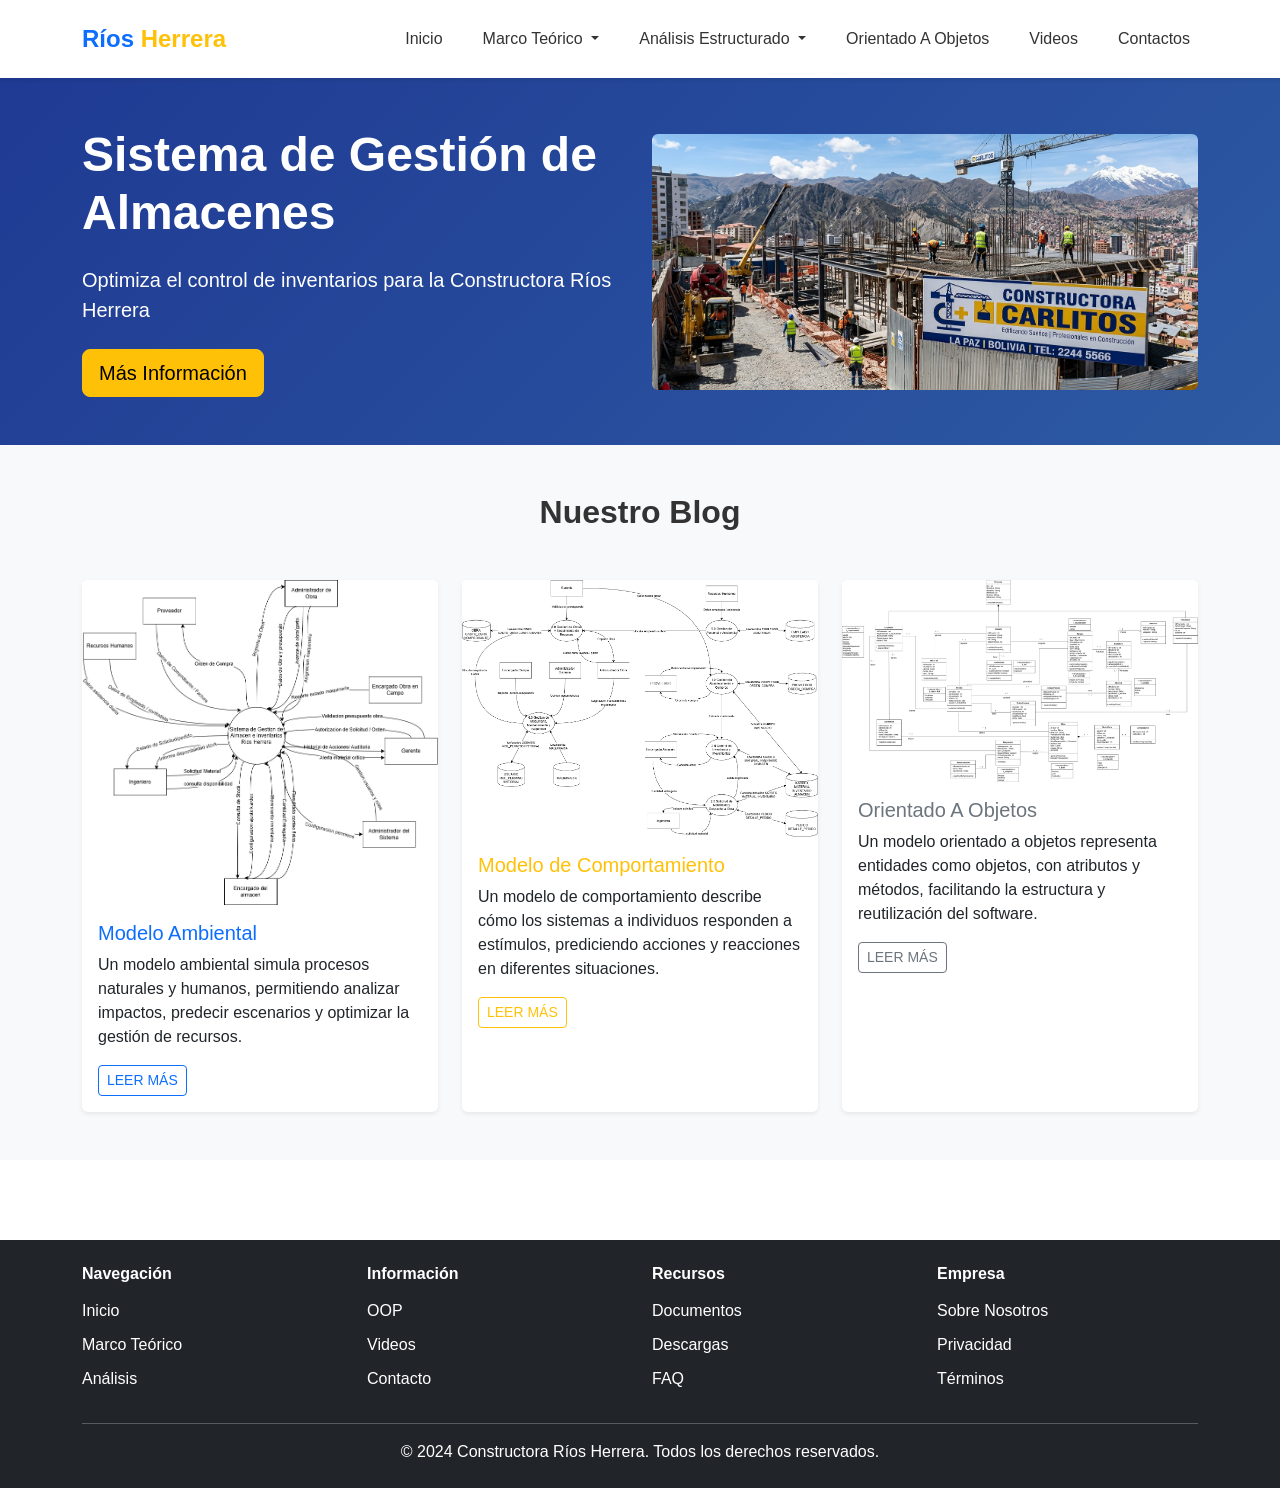
==== index.html @ 61563f40 "lvl" ====
<!DOCTYPE html>
<html lang="es">
<head>
    <meta charset="UTF-8">
    <meta name="viewport" content="width=device-width, initial-scale=1.0">
    <title>Sistema de Gestión de Almacenes - Constructora Ríos Herrera</title>
    <link href="https://cdn.jsdelivr.net/npm/bootstrap@5.3.0/dist/css/bootstrap.min.css" rel="stylesheet">
    <link rel="stylesheet" href="styles.css">
</head>
<body>
    <!-- NAVBAR -->
    <nav class="navbar navbar-expand-lg navbar-light bg-white shadow-sm sticky-top">
        <div class="container">
            <a class="navbar-brand fw-bold" href="index.html">
                <span class="text-primary">Ríos</span>
                <span class="text-warning">Herrera</span>
            </a>
            <button class="navbar-toggler" type="button" data-bs-toggle="collapse" data-bs-target="#navbarNav">
                <span class="navbar-toggler-icon"></span>
            </button>
            <div class="collapse navbar-collapse" id="navbarNav">
                <ul class="navbar-nav ms-auto">
                    <li class="nav-item">
                        <a class="nav-link" href="index.html">Inicio</a>
                    </li>
                    <li class="nav-item dropdown">
                        <a class="nav-link dropdown-toggle" href="#" id="marcoDropdown" role="button" data-bs-toggle="dropdown">
                            Marco Teórico
                        </a>
                        <ul class="dropdown-menu" aria-labelledby="marcoDropdown">
                            <li><a class="dropdown-item" href="marco-teorico.html#introduccion">Introducción</a></li>
                            <li><a class="dropdown-item" href="marco-teorico.html#antecedentes">Antecedentes</a></li>
                            <li><a class="dropdown-item" href="marco-teorico.html#planteamiento">Planteamiento del Problema</a></li>
                        </ul>
                    </li>
                    <li class="nav-item dropdown">
                        <a class="nav-link dropdown-toggle" href="#" id="analisisDropdown" role="button" data-bs-toggle="dropdown">
                            Análisis Estructurado
                        </a>
                        <ul class="dropdown-menu" aria-labelledby="analisisDropdown">
                            <li><a class="dropdown-item" href="analisis-estructurado.html#declaracion">Declaración de Propósitos</a></li>
                            <li><a class="dropdown-item" href="analisis-estructurado.html#diagrama">Diagrama de Contexto</a></li>
                            <li><a class="dropdown-item" href="analisis-estructurado.html#eventos">Lista de Eventos</a></li>
                            <li><hr class="dropdown-divider"></li>
                            <li><a class="dropdown-item" href="modelo-er.html">Modelo ER</a></li>
                            <li><a class="dropdown-item" href="diagrama-procesos.html">Diagrama de Procesos</a></li>
                            <li class="dropdown-submenu">
                                <a class="dropdown-item dropdown-toggle" href="#" id="casosUsoDropdown" role="button" data-bs-toggle="dropdown">
                                    Casos de Uso
                                </a>
                                <ul class="dropdown-menu" aria-labelledby="casosUsoDropdown">
                                    <li><a class="dropdown-item" href="casos-uso.html#caso-uso">Caso de Uso</a></li>
                                    <li><a class="dropdown-item" href="casos-uso.html#caso-negocio">Caso de Uso de Negocio (CUN)</a></li>
                                    <li><a class="dropdown-item" href="casos-uso.html#caso-expandido">Caso de Uso Expandido</a></li>
                                </ul>
                            </li>
                        </ul>
                    </li>
                    <li class="nav-item">
                        <a class="nav-link" href="orientado-objetos.html">Orientado A Objetos</a>
                    </li>
                    <li class="nav-item">
                        <a class="nav-link" href="videos.html">Videos</a>
                    </li>
                    <li class="nav-item">
                        <a class="nav-link" href="contactos.html">Contactos</a>
                    </li>
                </ul>
            </div>
        </div>
    </nav>

    <!-- HERO -->
    <section class="hero" style="background: linear-gradient(135deg, #1f3a93 0%, #2d5aa3 100%);">
        <div class="container text-white py-5">
            <div class="row align-items-center">
                <div class="col-lg-6">
                    <h1 class="display-5 fw-bold mb-4">Sistema de Gestión de Almacenes</h1>
                    <p class="lead mb-4">Optimiza el control de inventarios para la Constructora Ríos Herrera</p>
                    <a href="#blog" class="btn btn-warning btn-lg">Más Información</a>
                </div>
                <div class="col-lg-6">
                    <img src="public/img/modeloAmbiental/Constructora Carlitos.png" alt="Sistema" class="img-fluid rounded">
                </div>
            </div>
        </div>
    </section>

    <!-- BLOG SECTION -->
    <section id="blog" class="py-5 bg-light">
        <div class="container">
            <h2 class="text-center mb-5 fw-bold">Nuestro Blog</h2>
            
            <div class="row g-4">
                <!-- Artículo 1 -->
                <div class="col-md-4">
                    <div class="card h-100 shadow-sm border-0">
                        <img src="public/img/modeloAmbiental/Modelo Ambiental.drawio.png" class="card-img-top" alt="Modelo Ambiental">
                        <div class="card-body">
                            <h5 class="card-title text-primary">Modelo Ambiental</h5>
                            <p class="card-text">Un modelo ambiental simula procesos naturales y humanos, permitiendo analizar impactos, predecir escenarios y optimizar la gestión de recursos.</p>
                            <a href="analisis-estructurado.html#modelo-ambiental" class="btn btn-sm btn-outline-primary">LEER MÁS</a>
                        </div>
                    </div>
                </div>

                <!-- Artículo 2 -->
                <div class="col-md-4">
                    <div class="card h-100 shadow-sm border-0">
                        <img src="public/img/modeloAmbiental/MA Nivel 1.drawio.png" class="card-img-top" alt="Modelo Comportamiento">
                        <div class="card-body">
                            <h5 class="card-title text-warning">Modelo de Comportamiento</h5>
                            <p class="card-text">Un modelo de comportamiento describe cómo los sistemas a individuos responden a estímulos, prediciendo acciones y reacciones en diferentes situaciones.</p>
                            <a href="analisis-estructurado.html#nivel1" class="btn btn-sm btn-outline-warning">LEER MÁS</a>
                        </div>
                    </div>
                </div>

                <!-- Artículo 3 -->
                <div class="col-md-4">
                    <div class="card h-100 shadow-sm border-0">
                        <img src="public/img/UML.png" class="card-img-top" alt="Orientado Objetos">
                        <div class="card-body">
                            <h5 class="card-title text-secondary">Orientado A Objetos</h5>
                            <p class="card-text">Un modelo orientado a objetos representa entidades como objetos, con atributos y métodos, facilitando la estructura y reutilización del software.</p>
                            <a href="orientado-objetos.html#definicion" class="btn btn-sm btn-outline-secondary">LEER MÁS</a>
                        </div>
                    </div>
                </div>
            </div>
        </div>
    </section>

    <!-- FOOTER -->
    <footer class="bg-dark text-white py-4">
        <div class="container">
            <div class="row">
                <div class="col-md-3">
                    <h6 class="fw-bold mb-3">Navegación</h6>
                    <ul class="list-unstyled">
                        <li><a href="index.html" class="text-white text-decoration-none">Inicio</a></li>
                        <li><a href="marco-teorico.html" class="text-white text-decoration-none">Marco Teórico</a></li>
                        <li><a href="analisis-estructurado.html" class="text-white text-decoration-none">Análisis</a></li>
                    </ul>
                </div>
                <div class="col-md-3">
                    <h6 class="fw-bold mb-3">Información</h6>
                    <ul class="list-unstyled">
                        <li><a href="orientado-objetos.html" class="text-white text-decoration-none">OOP</a></li>
                        <li><a href="videos.html" class="text-white text-decoration-none">Videos</a></li>
                        <li><a href="contactos.html" class="text-white text-decoration-none">Contacto</a></li>
                    </ul>
                </div>
                <div class="col-md-3">
                    <h6 class="fw-bold mb-3">Recursos</h6>
                    <ul class="list-unstyled">
                        <li><a href="#" class="text-white text-decoration-none">Documentos</a></li>
                        <li><a href="#" class="text-white text-decoration-none">Descargas</a></li>
                        <li><a href="#" class="text-white text-decoration-none">FAQ</a></li>
                    </ul>
                </div>
                <div class="col-md-3">
                    <h6 class="fw-bold mb-3">Empresa</h6>
                    <ul class="list-unstyled">
                        <li><a href="#" class="text-white text-decoration-none">Sobre Nosotros</a></li>
                        <li><a href="#" class="text-white text-decoration-none">Privacidad</a></li>
                        <li><a href="#" class="text-white text-decoration-none">Términos</a></li>
                    </ul>
                </div>
            </div>
            <hr class="bg-secondary">
            <div class="text-center">
                <p class="mb-0">&copy; 2024 Constructora Ríos Herrera. Todos los derechos reservados.</p>
            </div>
        </div>
    </footer>

    <script src="https://cdn.jsdelivr.net/npm/bootstrap@5.3.0/dist/js/bootstrap.bundle.min.js"></script>
</body>
</html>
---- styles.css ----
/* Variables de Color */
:root {
    --primary-blue: #1f3a93;
    --primary-orange: #ff8c00;
    --dark-gray: #333;
    --light-gray: #f5f5f5;
    --white: #ffffff;
}

* {
    margin: 0;
    padding: 0;
    box-sizing: border-box;
}

body {
    font-family: 'Segoe UI', Tahoma, Geneva, Verdana, sans-serif;
    color: var(--dark-gray);
    background-color: var(--white);
}

/* Navbar */
.navbar {
    background-color: var(--white);
    box-shadow: 0 2px 4px rgba(0,0,0,0.1);
    padding: 1rem 0;
}

.navbar-brand {
    font-weight: bold;
    color: var(--primary-blue) !important;
    font-size: 1.5rem;
}

.navbar-nav .nav-link {
    color: var(--dark-gray) !important;
    margin-left: 1.5rem;
    font-weight: 500;
    transition: color 0.3s ease;
}

.navbar-nav .nav-link:hover {
    color: var(--primary-orange) !important;
}

.navbar-nav .dropdown-menu {
    background-color: var(--light-gray);
    border: 1px solid #ddd;
}

.navbar-nav .dropdown-menu .dropdown-item {
    color: var(--dark-gray);
}

.navbar-nav .dropdown-menu .dropdown-item:hover {
    background-color: var(--primary-orange);
    color: var(--white);
}

/* Hero Section */
.hero-section {
    background: linear-gradient(135deg, var(--primary-blue) 0%, #2d5aa6 100%);
    color: var(--white);
    padding: 80px 0;
    text-align: center;
    position: relative;
    overflow: hidden;
}

.hero-section h1 {
    font-size: 3.5rem;
    font-weight: bold;
    text-transform: uppercase;
    margin-bottom: 1rem;
    text-shadow: 2px 2px 4px rgba(0,0,0,0.3);
}

.hero-section .hero-subtitle {
    font-size: 1.5rem;
    margin-bottom: 2rem;
    font-weight: 300;
}

.hero-content {
    display: flex;
    align-items: center;
    justify-content: space-between;
}

.hero-text {
    text-align: left;
    flex: 1;
}

.hero-image {
    flex: 1;
    text-align: right;
}

.hero-image img {
    max-width: 100%;
    height: auto;
    max-height: 400px;
}

/* Logo */
.logo-header {
    font-size: 2.5rem;
    color: var(--primary-orange);
    font-weight: bold;
    text-shadow: 1px 1px 2px rgba(0,0,0,0.1);
}

/* Sección de descripción */
.description-section {
    background-color: var(--white);
    padding: 60px 0;
    text-align: center;
}

.description-section h2 {
    font-size: 2rem;
    margin-bottom: 2rem;
    color: var(--primary-blue);
}

.description-section p {
    font-size: 1.1rem;
    color: #666;
    max-width: 800px;
    margin: 0 auto;
    line-height: 1.8;
}

/* Blog Section */
.blog-section {
    background-color: var(--light-gray);
    padding: 80px 0;
}

.blog-section h2 {
    text-align: center;
    font-size: 2.5rem;
    margin-bottom: 60px;
    color: var(--dark-gray);
    font-weight: bold;
}

.blog-cards {
    display: grid;
    grid-template-columns: repeat(auto-fit, minmax(320px, 1fr));
    gap: 30px;
    margin-bottom: 40px;
}

.blog-card {
    background-color: var(--white);
    border-radius: 8px;
    overflow: hidden;
    box-shadow: 0 4px 6px rgba(0,0,0,0.1);
    transition: transform 0.3s ease, box-shadow 0.3s ease;
}

.blog-card:hover {
    transform: translateY(-5px);
    box-shadow: 0 8px 12px rgba(0,0,0,0.15);
}

.blog-card-image {
    width: 100%;
    height: 250px;
    background-color: #e0e0e0;
    display: flex;
    align-items: center;
    justify-content: center;
    overflow: hidden;
}

.blog-card-image img {
    width: 100%;
    height: 100%;
    object-fit: cover;
}

.blog-card-body {
    padding: 25px;
}

.blog-card-title {
    font-size: 1.5rem;
    font-weight: bold;
    color: var(--dark-gray);
    margin-bottom: 15px;
}

.blog-card-text {
    color: #666;
    line-height: 1.6;
    font-size: 0.95rem;
    margin-bottom: 20px;
}

.leer-mas {
    color: var(--primary-blue);
    text-decoration: underline;
    font-weight: 600;
    cursor: pointer;
    transition: color 0.3s ease;
}

.leer-mas:hover {
    color: var(--primary-orange);
}

/* Content Section */
.content-section {
    padding: 60px 0;
    background-color: var(--white);
}

.content-section h1 {
    color: var(--primary-blue);
    margin-bottom: 30px;
    font-size: 2.5rem;
}

.content-section h2 {
    color: var(--primary-blue);
    margin: 30px 0 20px 0;
    font-size: 1.8rem;
}

.content-section p {
    color: #666;
    line-height: 1.8;
    font-size: 1.1rem;
    margin-bottom: 20px;
}

/* Footer */
footer {
    background-color: var(--dark-gray);
    color: var(--white);
    padding: 40px 0;
    margin-top: 80px;
}

footer h5 {
    color: var(--primary-orange);
    font-weight: bold;
    margin-bottom: 20px;
}

footer ul {
    list-style: none;
}

footer ul li {
    margin-bottom: 10px;
}

footer ul li a {
    color: #bbb;
    text-decoration: none;
    transition: color 0.3s ease;
}

footer ul li a:hover {
    color: var(--primary-orange);
}

.footer-bottom {
    border-top: 1px solid #555;
    padding-top: 20px;
    margin-top: 40px;
    text-align: center;
}

/* Breadcrumb */
.breadcrumb-section {
    background-color: var(--light-gray);
    padding: 20px 0;
    margin-bottom: 40px;
}

.breadcrumb {
    background-color: transparent;
    padding: 0;
    margin: 0;
}

.breadcrumb-item.active {
    color: var(--primary-blue);
    font-weight: 600;
}

/* Responsive */
@media (max-width: 768px) {
    .hero-section h1 {
        font-size: 2rem;
    }

    .hero-content {
        flex-direction: column;
        text-align: center;
    }

    .hero-image {
        text-align: center;
        margin-top: 30px;
    }

    .blog-cards {
        grid-template-columns: 1fr;
    }

    .navbar-nav .nav-link {
        margin-left: 0;
        padding: 0.5rem 0;
    }
}

/* Formulario de Contacto */
.contact-form {
    max-width: 600px;
    margin: 40px auto;
    background-color: var(--light-gray);
    padding: 30px;
    border-radius: 8px;
}

.form-control {
    border: 1px solid #ddd;
    border-radius: 4px;
    padding: 12px;
    margin-bottom: 15px;
    font-size: 1rem;
}

.form-control:focus {
    border-color: var(--primary-orange);
    box-shadow: 0 0 5px rgba(255, 140, 0, 0.3);
}

.btn-submit {
    background-color: var(--primary-orange);
    color: var(--white);
    padding: 12px 30px;
    border: none;
    border-radius: 4px;
    font-size: 1rem;
    font-weight: bold;
    cursor: pointer;
    transition: background-color 0.3s ease;
    width: 100%;
}

.btn-submit:hover {
    background-color: #e07b00;
}

/* Scroll Margin para Anclas */
.scroll-margin {
    scroll-margin-top: 100px;
}

/* Estilos para Índice Lateral */
.card.sticky-top {
    position: sticky;
    top: 80px;
    z-index: 100;
}

.card-body a:hover {
    color: var(--primary-orange) !important;
    font-weight: 600;
}

/* Dropdown Submenu Styles */
.dropdown-submenu {
    position: relative;
}

.dropdown-submenu > .dropdown-menu {
    top: 0;
    left: 100%;
    margin-top: -1px;
}

.dropdown-submenu > a::after {
    content: '';
    border-right: 0;
    border-bottom: 0.3em solid currentColor;
    border-left: 0.3em solid transparent;
    transform: rotate(-90deg);
}

.dropdown-submenu:hover > .dropdown-menu {
    display: block;
}

.dropdown-item {
    position: relative;
}

.dropdown-item:hover {
    background-color: #f1f1f1;
}
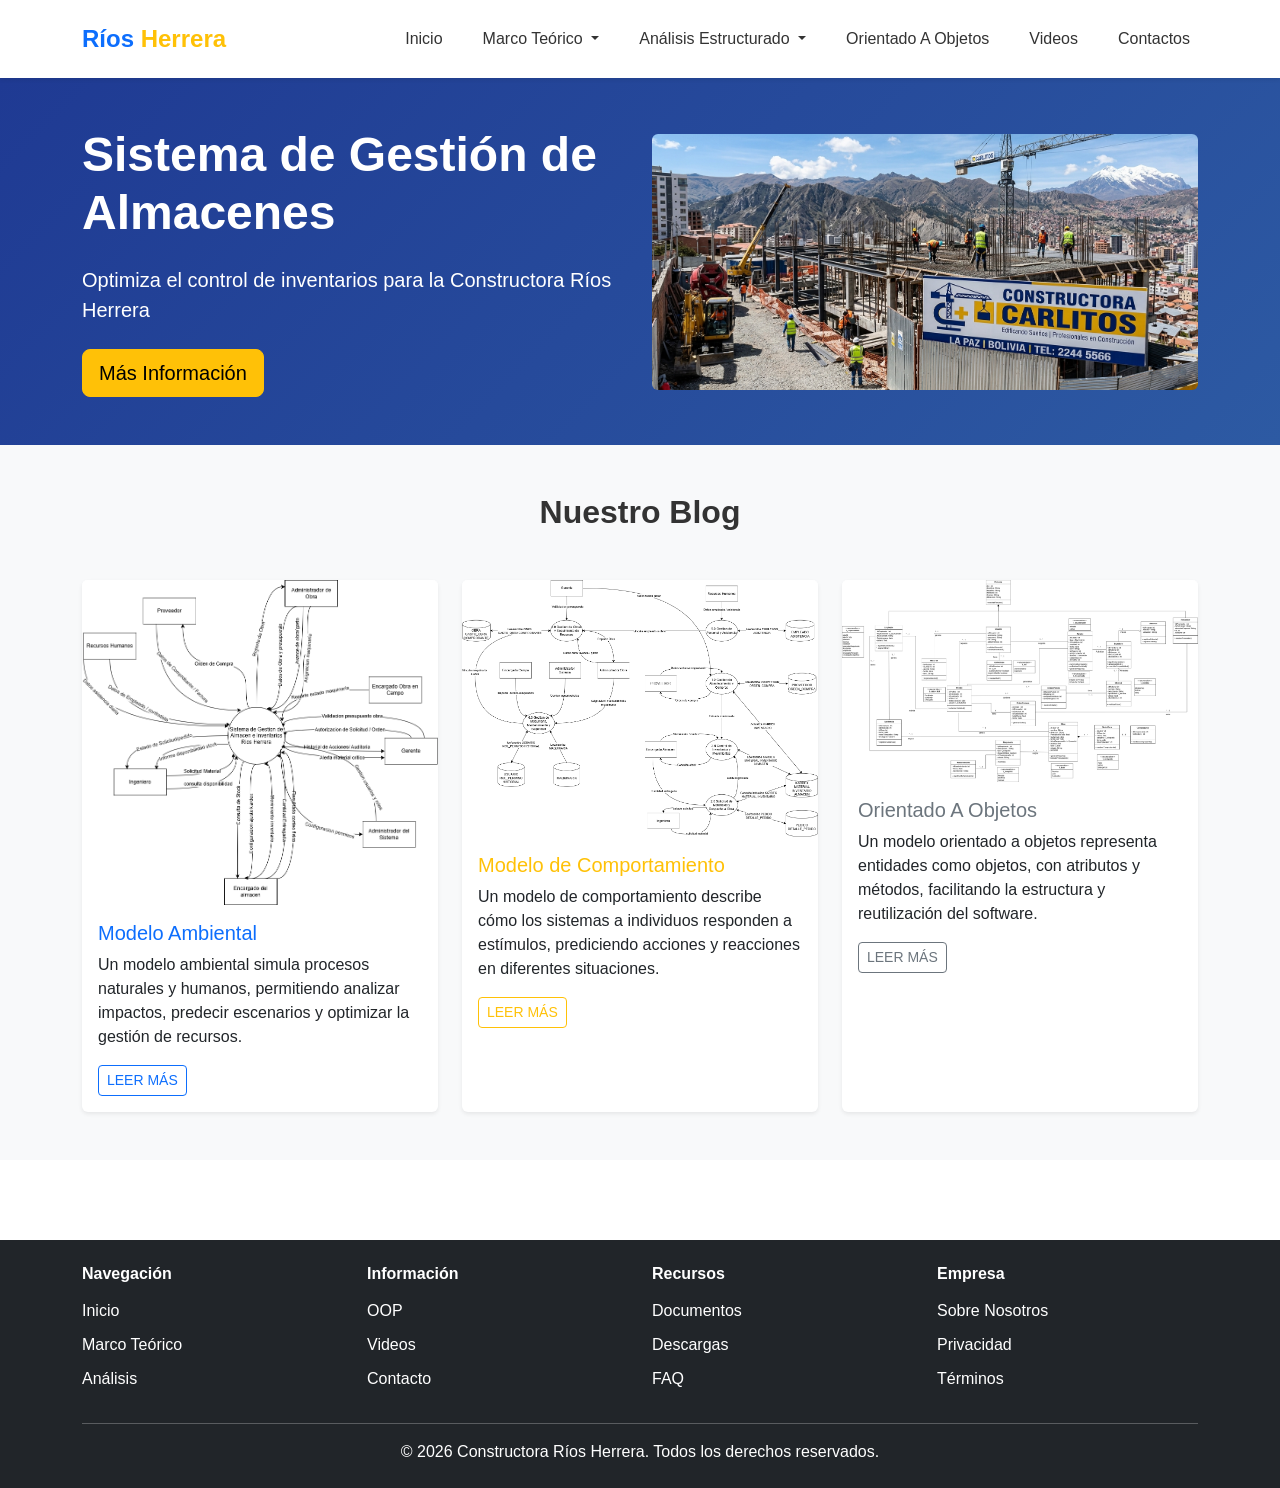
==== commit 2b89e32b: "Edicion contactos" ====
--- a/index.html
+++ b/index.html
@@ -170,11 +170,33 @@
             </div>
             <hr class="bg-secondary">
             <div class="text-center">
-                <p class="mb-0">&copy; 2024 Constructora Ríos Herrera. Todos los derechos reservados.</p>
+                <p class="mb-0">&copy; 2026 Constructora Ríos Herrera. Todos los derechos reservados.</p>
             </div>
         </div>
     </footer>
 
     <script src="https://cdn.jsdelivr.net/npm/bootstrap@5.3.0/dist/js/bootstrap.bundle.min.js"></script>
+    <script>
+        // Fix para submenús anidados en Bootstrap
+        document.querySelectorAll('.dropdown-submenu > a').forEach(function(element) {
+            element.addEventListener('click', function(e) {
+                e.preventDefault();
+                let menu = this.nextElementSibling;
+                if (menu) {
+                    menu.classList.toggle('show');
+                }
+            });
+        });
+
+        // Cerrar submenús cuando se abre otro
+        document.querySelectorAll('.dropdown-submenu').forEach(function(item) {
+            item.addEventListener('shown.bs.dropdown', function() {
+                let submenu = this.querySelector('.dropdown-menu');
+                if (submenu) {
+                    submenu.classList.add('show');
+                }
+            });
+        });
+    </script>
 </body>
 </html>
--- a/styles.css
+++ b/styles.css
@@ -406,3 +406,44 @@
 .dropdown-item:hover {
     background-color: #f1f1f1;
 }
+
+/* Sección de Autores */
+.authors-section {
+    background-color: var(--light-gray);
+    padding: 60px 0;
+}
+
+.author-card {
+    transition: all 0.3s ease;
+    border-radius: 12px;
+    overflow: hidden;
+}
+
+.author-card:hover {
+    transform: translateY(-8px);
+    box-shadow: 0 12px 24px rgba(0,0,0,0.15) !important;
+}
+
+.author-avatar {
+    width: 80px;
+    height: 80px;
+    border-radius: 50%;
+    display: flex;
+    align-items: center;
+    justify-content: center;
+    margin: 0 auto 15px;
+    font-size: 2rem;
+    font-weight: bold;
+    color: white;
+}
+
+.author-card h5 {
+    color: var(--primary-blue);
+    font-size: 1.1rem;
+    margin-bottom: 5px;
+}
+
+.author-card .text-muted {
+    color: #888 !important;
+    font-weight: 500;
+}
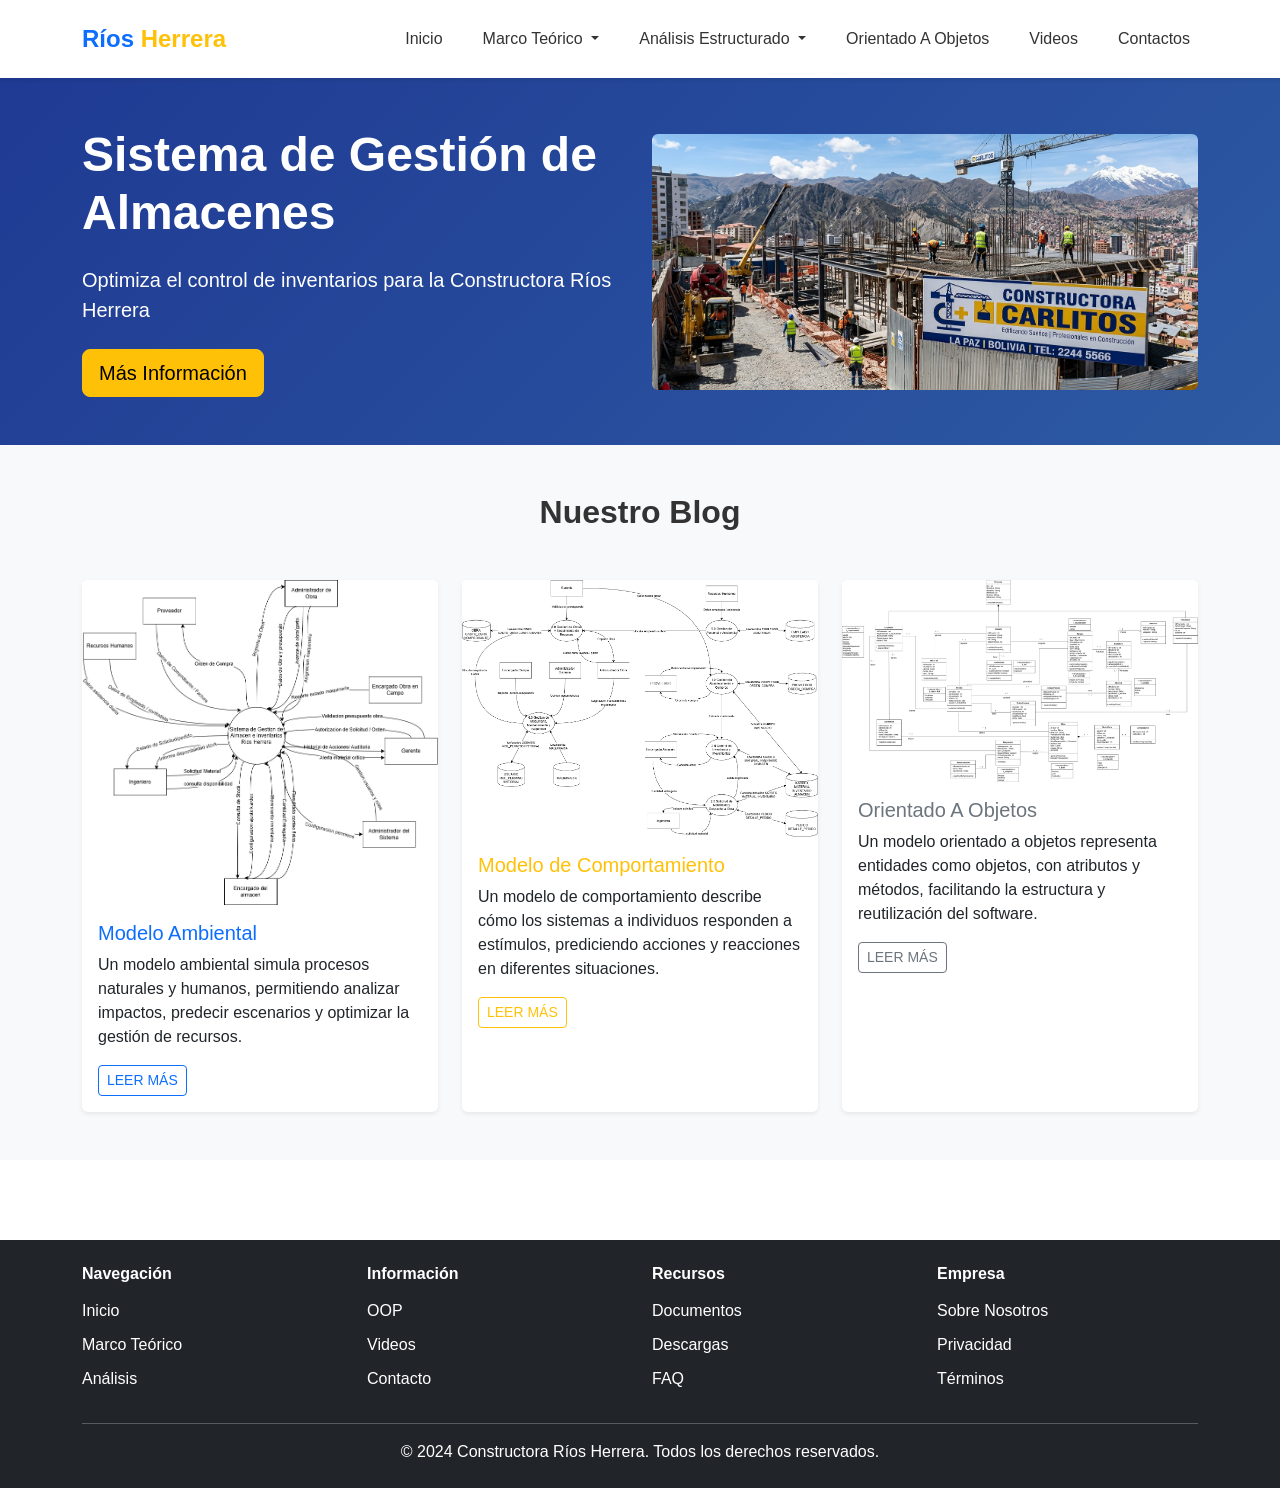
==== commit 1e4b195e: "arreglo del menú" ====
--- a/index.html
+++ b/index.html
@@ -1,202 +1,209 @@
-<!DOCTYPE html>
-<html lang="es">
-<head>
-    <meta charset="UTF-8">
-    <meta name="viewport" content="width=device-width, initial-scale=1.0">
-    <title>Sistema de Gestión de Almacenes - Constructora Ríos Herrera</title>
-    <link href="https://cdn.jsdelivr.net/npm/bootstrap@5.3.0/dist/css/bootstrap.min.css" rel="stylesheet">
-    <link rel="stylesheet" href="styles.css">
-</head>
-<body>
-    <!-- NAVBAR -->
-    <nav class="navbar navbar-expand-lg navbar-light bg-white shadow-sm sticky-top">
-        <div class="container">
-            <a class="navbar-brand fw-bold" href="index.html">
-                <span class="text-primary">Ríos</span>
-                <span class="text-warning">Herrera</span>
-            </a>
-            <button class="navbar-toggler" type="button" data-bs-toggle="collapse" data-bs-target="#navbarNav">
-                <span class="navbar-toggler-icon"></span>
-            </button>
-            <div class="collapse navbar-collapse" id="navbarNav">
-                <ul class="navbar-nav ms-auto">
-                    <li class="nav-item">
-                        <a class="nav-link" href="index.html">Inicio</a>
-                    </li>
-                    <li class="nav-item dropdown">
-                        <a class="nav-link dropdown-toggle" href="#" id="marcoDropdown" role="button" data-bs-toggle="dropdown">
-                            Marco Teórico
-                        </a>
-                        <ul class="dropdown-menu" aria-labelledby="marcoDropdown">
-                            <li><a class="dropdown-item" href="marco-teorico.html#introduccion">Introducción</a></li>
-                            <li><a class="dropdown-item" href="marco-teorico.html#antecedentes">Antecedentes</a></li>
-                            <li><a class="dropdown-item" href="marco-teorico.html#planteamiento">Planteamiento del Problema</a></li>
-                        </ul>
-                    </li>
-                    <li class="nav-item dropdown">
-                        <a class="nav-link dropdown-toggle" href="#" id="analisisDropdown" role="button" data-bs-toggle="dropdown">
-                            Análisis Estructurado
-                        </a>
-                        <ul class="dropdown-menu" aria-labelledby="analisisDropdown">
-                            <li><a class="dropdown-item" href="analisis-estructurado.html#declaracion">Declaración de Propósitos</a></li>
-                            <li><a class="dropdown-item" href="analisis-estructurado.html#diagrama">Diagrama de Contexto</a></li>
-                            <li><a class="dropdown-item" href="analisis-estructurado.html#eventos">Lista de Eventos</a></li>
-                            <li><hr class="dropdown-divider"></li>
-                            <li><a class="dropdown-item" href="modelo-er.html">Modelo ER</a></li>
-                            <li><a class="dropdown-item" href="diagrama-procesos.html">Diagrama de Procesos</a></li>
-                            <li class="dropdown-submenu">
-                                <a class="dropdown-item dropdown-toggle" href="#" id="casosUsoDropdown" role="button" data-bs-toggle="dropdown">
-                                    Casos de Uso
-                                </a>
-                                <ul class="dropdown-menu" aria-labelledby="casosUsoDropdown">
-                                    <li><a class="dropdown-item" href="casos-uso.html#caso-uso">Caso de Uso</a></li>
-                                    <li><a class="dropdown-item" href="casos-uso.html#caso-negocio">Caso de Uso de Negocio (CUN)</a></li>
-                                    <li><a class="dropdown-item" href="casos-uso.html#caso-expandido">Caso de Uso Expandido</a></li>
-                                </ul>
-                            </li>
-                        </ul>
-                    </li>
-                    <li class="nav-item">
-                        <a class="nav-link" href="orientado-objetos.html">Orientado A Objetos</a>
-                    </li>
-                    <li class="nav-item">
-                        <a class="nav-link" href="videos.html">Videos</a>
-                    </li>
-                    <li class="nav-item">
-                        <a class="nav-link" href="contactos.html">Contactos</a>
-                    </li>
-                </ul>
-            </div>
-        </div>
-    </nav>
-
-    <!-- HERO -->
-    <section class="hero" style="background: linear-gradient(135deg, #1f3a93 0%, #2d5aa3 100%);">
-        <div class="container text-white py-5">
-            <div class="row align-items-center">
-                <div class="col-lg-6">
-                    <h1 class="display-5 fw-bold mb-4">Sistema de Gestión de Almacenes</h1>
-                    <p class="lead mb-4">Optimiza el control de inventarios para la Constructora Ríos Herrera</p>
-                    <a href="#blog" class="btn btn-warning btn-lg">Más Información</a>
-                </div>
-                <div class="col-lg-6">
-                    <img src="public/img/modeloAmbiental/Constructora Carlitos.png" alt="Sistema" class="img-fluid rounded">
-                </div>
-            </div>
-        </div>
-    </section>
-
-    <!-- BLOG SECTION -->
-    <section id="blog" class="py-5 bg-light">
-        <div class="container">
-            <h2 class="text-center mb-5 fw-bold">Nuestro Blog</h2>
-            
-            <div class="row g-4">
-                <!-- Artículo 1 -->
-                <div class="col-md-4">
-                    <div class="card h-100 shadow-sm border-0">
-                        <img src="public/img/modeloAmbiental/Modelo Ambiental.drawio.png" class="card-img-top" alt="Modelo Ambiental">
-                        <div class="card-body">
-                            <h5 class="card-title text-primary">Modelo Ambiental</h5>
-                            <p class="card-text">Un modelo ambiental simula procesos naturales y humanos, permitiendo analizar impactos, predecir escenarios y optimizar la gestión de recursos.</p>
-                            <a href="analisis-estructurado.html#modelo-ambiental" class="btn btn-sm btn-outline-primary">LEER MÁS</a>
-                        </div>
-                    </div>
-                </div>
-
-                <!-- Artículo 2 -->
-                <div class="col-md-4">
-                    <div class="card h-100 shadow-sm border-0">
-                        <img src="public/img/modeloAmbiental/MA Nivel 1.drawio.png" class="card-img-top" alt="Modelo Comportamiento">
-                        <div class="card-body">
-                            <h5 class="card-title text-warning">Modelo de Comportamiento</h5>
-                            <p class="card-text">Un modelo de comportamiento describe cómo los sistemas a individuos responden a estímulos, prediciendo acciones y reacciones en diferentes situaciones.</p>
-                            <a href="analisis-estructurado.html#nivel1" class="btn btn-sm btn-outline-warning">LEER MÁS</a>
-                        </div>
-                    </div>
-                </div>
-
-                <!-- Artículo 3 -->
-                <div class="col-md-4">
-                    <div class="card h-100 shadow-sm border-0">
-                        <img src="public/img/UML.png" class="card-img-top" alt="Orientado Objetos">
-                        <div class="card-body">
-                            <h5 class="card-title text-secondary">Orientado A Objetos</h5>
-                            <p class="card-text">Un modelo orientado a objetos representa entidades como objetos, con atributos y métodos, facilitando la estructura y reutilización del software.</p>
-                            <a href="orientado-objetos.html#definicion" class="btn btn-sm btn-outline-secondary">LEER MÁS</a>
-                        </div>
-                    </div>
-                </div>
-            </div>
-        </div>
-    </section>
-
-    <!-- FOOTER -->
-    <footer class="bg-dark text-white py-4">
-        <div class="container">
-            <div class="row">
-                <div class="col-md-3">
-                    <h6 class="fw-bold mb-3">Navegación</h6>
-                    <ul class="list-unstyled">
-                        <li><a href="index.html" class="text-white text-decoration-none">Inicio</a></li>
-                        <li><a href="marco-teorico.html" class="text-white text-decoration-none">Marco Teórico</a></li>
-                        <li><a href="analisis-estructurado.html" class="text-white text-decoration-none">Análisis</a></li>
-                    </ul>
-                </div>
-                <div class="col-md-3">
-                    <h6 class="fw-bold mb-3">Información</h6>
-                    <ul class="list-unstyled">
-                        <li><a href="orientado-objetos.html" class="text-white text-decoration-none">OOP</a></li>
-                        <li><a href="videos.html" class="text-white text-decoration-none">Videos</a></li>
-                        <li><a href="contactos.html" class="text-white text-decoration-none">Contacto</a></li>
-                    </ul>
-                </div>
-                <div class="col-md-3">
-                    <h6 class="fw-bold mb-3">Recursos</h6>
-                    <ul class="list-unstyled">
-                        <li><a href="#" class="text-white text-decoration-none">Documentos</a></li>
-                        <li><a href="#" class="text-white text-decoration-none">Descargas</a></li>
-                        <li><a href="#" class="text-white text-decoration-none">FAQ</a></li>
-                    </ul>
-                </div>
-                <div class="col-md-3">
-                    <h6 class="fw-bold mb-3">Empresa</h6>
-                    <ul class="list-unstyled">
-                        <li><a href="#" class="text-white text-decoration-none">Sobre Nosotros</a></li>
-                        <li><a href="#" class="text-white text-decoration-none">Privacidad</a></li>
-                        <li><a href="#" class="text-white text-decoration-none">Términos</a></li>
-                    </ul>
-                </div>
-            </div>
-            <hr class="bg-secondary">
-            <div class="text-center">
-                <p class="mb-0">&copy; 2026 Constructora Ríos Herrera. Todos los derechos reservados.</p>
-            </div>
-        </div>
-    </footer>
-
-    <script src="https://cdn.jsdelivr.net/npm/bootstrap@5.3.0/dist/js/bootstrap.bundle.min.js"></script>
-    <script>
-        // Fix para submenús anidados en Bootstrap
-        document.querySelectorAll('.dropdown-submenu > a').forEach(function(element) {
-            element.addEventListener('click', function(e) {
-                e.preventDefault();
-                let menu = this.nextElementSibling;
-                if (menu) {
-                    menu.classList.toggle('show');
-                }
-            });
-        });
-
-        // Cerrar submenús cuando se abre otro
-        document.querySelectorAll('.dropdown-submenu').forEach(function(item) {
-            item.addEventListener('shown.bs.dropdown', function() {
-                let submenu = this.querySelector('.dropdown-menu');
-                if (submenu) {
-                    submenu.classList.add('show');
-                }
-            });
-        });
-    </script>
-</body>
-</html>
+<!DOCTYPE html>
+<html lang="es">
+<head>
+    <meta charset="UTF-8">
+    <meta name="viewport" content="width=device-width, initial-scale=1.0">
+    <title>Sistema de Gestión de Almacenes - Constructora Ríos Herrera</title>
+    <link href="https://cdn.jsdelivr.net/npm/bootstrap@5.3.0/dist/css/bootstrap.min.css" rel="stylesheet">
+    <link rel="stylesheet" href="styles.css">
+</head>
+<body>
+    <!-- NAVBAR -->
+    <nav class="navbar navbar-expand-lg navbar-light bg-white shadow-sm sticky-top">
+        <div class="container">
+            <a class="navbar-brand fw-bold" href="index.html">
+                <span class="text-primary">Ríos</span>
+                <span class="text-warning">Herrera</span>
+            </a>
+            <button class="navbar-toggler" type="button" data-bs-toggle="collapse" data-bs-target="#navbarNav">
+                <span class="navbar-toggler-icon"></span>
+            </button>
+            <div class="collapse navbar-collapse" id="navbarNav">
+                <ul class="navbar-nav ms-auto">
+                    <li class="nav-item">
+                        <a class="nav-link" href="index.html">Inicio</a>
+                    </li>
+                    <li class="nav-item dropdown">
+                        <a class="nav-link dropdown-toggle" href="#" id="marcoDropdown" role="button" data-bs-toggle="dropdown">
+                            Marco Teórico
+                        </a>
+                        <ul class="dropdown-menu" aria-labelledby="marcoDropdown">
+                            <li><a class="dropdown-item" href="marco-teorico.html#introduccion">Introducción</a></li>
+                            <li><a class="dropdown-item" href="marco-teorico.html#problema">Problema</a></li>
+                            <li><a class="dropdown-item" href="marco-teorico.html#antecedentes">Antecedentes del Problema</a></li>
+                            <li><a class="dropdown-item" href="marco-teorico.html#planteamiento">Planteamiento del Problema</a></li>
+                            <li><a class="dropdown-item" href="marco-teorico.html#formulacion">Formulación del Problema</a></li>
+                            <li><a class="dropdown-item" href="marco-teorico.html#objetivos">Objetivos</a></li>
+                            <li><a class="dropdown-item" href="marco-teorico.html#hipotesis">Hipótesis</a></li>
+                            <li><a class="dropdown-item" href="marco-teorico.html#justificaciones">Justificaciones</a></li>
+                            <li><a class="dropdown-item" href="marco-teorico.html#metodologia">Metodología</a></li>
+                            <li><a class="dropdown-item" href="marco-teorico.html#anexos">Anexos</a></li>
+                        </ul>
+                    </li>
+                    <li class="nav-item dropdown">
+                        <a class="nav-link dropdown-toggle" href="#" id="analisisDropdown" role="button" data-bs-toggle="dropdown">
+                            Análisis Estructurado
+                        </a>
+                        <ul class="dropdown-menu" aria-labelledby="analisisDropdown">
+                            <li><a class="dropdown-item" href="analisis-estructurado.html#declaracion">Declaración de Propósitos</a></li>
+                            <li><a class="dropdown-item" href="analisis-estructurado.html#diagrama">Diagrama de Contexto</a></li>
+                            <li><a class="dropdown-item" href="analisis-estructurado.html#eventos">Lista de Eventos</a></li>
+                            <li><hr class="dropdown-divider"></li>
+                            <li><a class="dropdown-item" href="modelo-er.html">Modelo ER</a></li>
+                            <li><a class="dropdown-item" href="diagrama-procesos.html">Diagrama de Procesos</a></li>
+                            <li class="dropdown-submenu">
+                                <a class="dropdown-item dropdown-toggle" href="#" id="casosUsoDropdown" role="button" data-bs-toggle="dropdown">
+                                    Casos de Uso
+                                </a>
+                                <ul class="dropdown-menu" aria-labelledby="casosUsoDropdown">
+                                    <li><a class="dropdown-item" href="casos-uso.html#caso-uso">Caso de Uso</a></li>
+                                    <li><a class="dropdown-item" href="casos-uso.html#caso-negocio">Caso de Uso de Negocio (CUN)</a></li>
+                                    <li><a class="dropdown-item" href="casos-uso.html#caso-expandido">Caso de Uso Expandido</a></li>
+                                </ul>
+                            </li>
+                        </ul>
+                    </li>
+                    <li class="nav-item">
+                        <a class="nav-link" href="orientado-objetos.html">Orientado A Objetos</a>
+                    </li>
+                    <li class="nav-item">
+                        <a class="nav-link" href="videos.html">Videos</a>
+                    </li>
+                    <li class="nav-item">
+                        <a class="nav-link" href="contactos.html">Contactos</a>
+                    </li>
+                </ul>
+            </div>
+        </div>
+    </nav>
+
+    <!-- HERO -->
+    <section class="hero" style="background: linear-gradient(135deg, #1f3a93 0%, #2d5aa3 100%);">
+        <div class="container text-white py-5">
+            <div class="row align-items-center">
+                <div class="col-lg-6">
+                    <h1 class="display-5 fw-bold mb-4">Sistema de Gestión de Almacenes</h1>
+                    <p class="lead mb-4">Optimiza el control de inventarios para la Constructora Ríos Herrera</p>
+                    <a href="#blog" class="btn btn-warning btn-lg">Más Información</a>
+                </div>
+                <div class="col-lg-6">
+                    <img src="public/img/modeloAmbiental/Constructora Carlitos.png" alt="Sistema" class="img-fluid rounded">
+                </div>
+            </div>
+        </div>
+    </section>
+
+    <!-- BLOG SECTION -->
+    <section id="blog" class="py-5 bg-light">
+        <div class="container">
+            <h2 class="text-center mb-5 fw-bold">Nuestro Blog</h2>
+            
+            <div class="row g-4">
+                <!-- Artículo 1 -->
+                <div class="col-md-4">
+                    <div class="card h-100 shadow-sm border-0">
+                        <img src="public/img/modeloAmbiental/Modelo Ambiental.drawio.png" class="card-img-top" alt="Modelo Ambiental">
+                        <div class="card-body">
+                            <h5 class="card-title text-primary">Modelo Ambiental</h5>
+                            <p class="card-text">Un modelo ambiental simula procesos naturales y humanos, permitiendo analizar impactos, predecir escenarios y optimizar la gestión de recursos.</p>
+                            <a href="analisis-estructurado.html#modelo-ambiental" class="btn btn-sm btn-outline-primary">LEER MÁS</a>
+                        </div>
+                    </div>
+                </div>
+
+                <!-- Artículo 2 -->
+                <div class="col-md-4">
+                    <div class="card h-100 shadow-sm border-0">
+                        <img src="public/img/modeloAmbiental/MA Nivel 1.drawio.png" class="card-img-top" alt="Modelo Comportamiento">
+                        <div class="card-body">
+                            <h5 class="card-title text-warning">Modelo de Comportamiento</h5>
+                            <p class="card-text">Un modelo de comportamiento describe cómo los sistemas a individuos responden a estímulos, prediciendo acciones y reacciones en diferentes situaciones.</p>
+                            <a href="analisis-estructurado.html#nivel1" class="btn btn-sm btn-outline-warning">LEER MÁS</a>
+                        </div>
+                    </div>
+                </div>
+
+                <!-- Artículo 3 -->
+                <div class="col-md-4">
+                    <div class="card h-100 shadow-sm border-0">
+                        <img src="public/img/UML.png" class="card-img-top" alt="Orientado Objetos">
+                        <div class="card-body">
+                            <h5 class="card-title text-secondary">Orientado A Objetos</h5>
+                            <p class="card-text">Un modelo orientado a objetos representa entidades como objetos, con atributos y métodos, facilitando la estructura y reutilización del software.</p>
+                            <a href="orientado-objetos.html#definicion" class="btn btn-sm btn-outline-secondary">LEER MÁS</a>
+                        </div>
+                    </div>
+                </div>
+            </div>
+        </div>
+    </section>
+
+    <!-- FOOTER -->
+    <footer class="bg-dark text-white py-4">
+        <div class="container">
+            <div class="row">
+                <div class="col-md-3">
+                    <h6 class="fw-bold mb-3">Navegación</h6>
+                    <ul class="list-unstyled">
+                        <li><a href="index.html" class="text-white text-decoration-none">Inicio</a></li>
+                        <li><a href="marco-teorico.html" class="text-white text-decoration-none">Marco Teórico</a></li>
+                        <li><a href="analisis-estructurado.html" class="text-white text-decoration-none">Análisis</a></li>
+                    </ul>
+                </div>
+                <div class="col-md-3">
+                    <h6 class="fw-bold mb-3">Información</h6>
+                    <ul class="list-unstyled">
+                        <li><a href="orientado-objetos.html" class="text-white text-decoration-none">OOP</a></li>
+                        <li><a href="videos.html" class="text-white text-decoration-none">Videos</a></li>
+                        <li><a href="contactos.html" class="text-white text-decoration-none">Contacto</a></li>
+                    </ul>
+                </div>
+                <div class="col-md-3">
+                    <h6 class="fw-bold mb-3">Recursos</h6>
+                    <ul class="list-unstyled">
+                        <li><a href="#" class="text-white text-decoration-none">Documentos</a></li>
+                        <li><a href="#" class="text-white text-decoration-none">Descargas</a></li>
+                        <li><a href="#" class="text-white text-decoration-none">FAQ</a></li>
+                    </ul>
+                </div>
+                <div class="col-md-3">
+                    <h6 class="fw-bold mb-3">Empresa</h6>
+                    <ul class="list-unstyled">
+                        <li><a href="#" class="text-white text-decoration-none">Sobre Nosotros</a></li>
+                        <li><a href="#" class="text-white text-decoration-none">Privacidad</a></li>
+                        <li><a href="#" class="text-white text-decoration-none">Términos</a></li>
+                    </ul>
+                </div>
+            </div>
+            <hr class="bg-secondary">
+            <div class="text-center">
+                <p class="mb-0">&copy; 2024 Constructora Ríos Herrera. Todos los derechos reservados.</p>
+            </div>
+        </div>
+    </footer>
+
+    <script src="https://cdn.jsdelivr.net/npm/bootstrap@5.3.0/dist/js/bootstrap.bundle.min.js"></script>
+    <script>
+        // Fix para submenús anidados en Bootstrap
+        document.querySelectorAll('.dropdown-submenu > a').forEach(function(element) {
+            element.addEventListener('click', function(e) {
+                e.preventDefault();
+                let menu = this.nextElementSibling;
+                if (menu) {
+                    menu.classList.toggle('show');
+                }
+            });
+        });
+
+        // Cerrar submenús cuando se abre otro
+        document.querySelectorAll('.dropdown-submenu').forEach(function(item) {
+            item.addEventListener('shown.bs.dropdown', function() {
+                let submenu = this.querySelector('.dropdown-menu');
+                if (submenu) {
+                    submenu.classList.add('show');
+                }
+            });
+        });
+    </script>
+</body>
+</html>
--- a/styles.css
+++ b/styles.css
@@ -1,449 +1,449 @@
-/* Variables de Color */
-:root {
-    --primary-blue: #1f3a93;
-    --primary-orange: #ff8c00;
-    --dark-gray: #333;
-    --light-gray: #f5f5f5;
-    --white: #ffffff;
-}
-
-* {
-    margin: 0;
-    padding: 0;
-    box-sizing: border-box;
-}
-
-body {
-    font-family: 'Segoe UI', Tahoma, Geneva, Verdana, sans-serif;
-    color: var(--dark-gray);
-    background-color: var(--white);
-}
-
-/* Navbar */
-.navbar {
-    background-color: var(--white);
-    box-shadow: 0 2px 4px rgba(0,0,0,0.1);
-    padding: 1rem 0;
-}
-
-.navbar-brand {
-    font-weight: bold;
-    color: var(--primary-blue) !important;
-    font-size: 1.5rem;
-}
-
-.navbar-nav .nav-link {
-    color: var(--dark-gray) !important;
-    margin-left: 1.5rem;
-    font-weight: 500;
-    transition: color 0.3s ease;
-}
-
-.navbar-nav .nav-link:hover {
-    color: var(--primary-orange) !important;
-}
-
-.navbar-nav .dropdown-menu {
-    background-color: var(--light-gray);
-    border: 1px solid #ddd;
-}
-
-.navbar-nav .dropdown-menu .dropdown-item {
-    color: var(--dark-gray);
-}
-
-.navbar-nav .dropdown-menu .dropdown-item:hover {
-    background-color: var(--primary-orange);
-    color: var(--white);
-}
-
-/* Hero Section */
-.hero-section {
-    background: linear-gradient(135deg, var(--primary-blue) 0%, #2d5aa6 100%);
-    color: var(--white);
-    padding: 80px 0;
-    text-align: center;
-    position: relative;
-    overflow: hidden;
-}
-
-.hero-section h1 {
-    font-size: 3.5rem;
-    font-weight: bold;
-    text-transform: uppercase;
-    margin-bottom: 1rem;
-    text-shadow: 2px 2px 4px rgba(0,0,0,0.3);
-}
-
-.hero-section .hero-subtitle {
-    font-size: 1.5rem;
-    margin-bottom: 2rem;
-    font-weight: 300;
-}
-
-.hero-content {
-    display: flex;
-    align-items: center;
-    justify-content: space-between;
-}
-
-.hero-text {
-    text-align: left;
-    flex: 1;
-}
-
-.hero-image {
-    flex: 1;
-    text-align: right;
-}
-
-.hero-image img {
-    max-width: 100%;
-    height: auto;
-    max-height: 400px;
-}
-
-/* Logo */
-.logo-header {
-    font-size: 2.5rem;
-    color: var(--primary-orange);
-    font-weight: bold;
-    text-shadow: 1px 1px 2px rgba(0,0,0,0.1);
-}
-
-/* Sección de descripción */
-.description-section {
-    background-color: var(--white);
-    padding: 60px 0;
-    text-align: center;
-}
-
-.description-section h2 {
-    font-size: 2rem;
-    margin-bottom: 2rem;
-    color: var(--primary-blue);
-}
-
-.description-section p {
-    font-size: 1.1rem;
-    color: #666;
-    max-width: 800px;
-    margin: 0 auto;
-    line-height: 1.8;
-}
-
-/* Blog Section */
-.blog-section {
-    background-color: var(--light-gray);
-    padding: 80px 0;
-}
-
-.blog-section h2 {
-    text-align: center;
-    font-size: 2.5rem;
-    margin-bottom: 60px;
-    color: var(--dark-gray);
-    font-weight: bold;
-}
-
-.blog-cards {
-    display: grid;
-    grid-template-columns: repeat(auto-fit, minmax(320px, 1fr));
-    gap: 30px;
-    margin-bottom: 40px;
-}
-
-.blog-card {
-    background-color: var(--white);
-    border-radius: 8px;
-    overflow: hidden;
-    box-shadow: 0 4px 6px rgba(0,0,0,0.1);
-    transition: transform 0.3s ease, box-shadow 0.3s ease;
-}
-
-.blog-card:hover {
-    transform: translateY(-5px);
-    box-shadow: 0 8px 12px rgba(0,0,0,0.15);
-}
-
-.blog-card-image {
-    width: 100%;
-    height: 250px;
-    background-color: #e0e0e0;
-    display: flex;
-    align-items: center;
-    justify-content: center;
-    overflow: hidden;
-}
-
-.blog-card-image img {
-    width: 100%;
-    height: 100%;
-    object-fit: cover;
-}
-
-.blog-card-body {
-    padding: 25px;
-}
-
-.blog-card-title {
-    font-size: 1.5rem;
-    font-weight: bold;
-    color: var(--dark-gray);
-    margin-bottom: 15px;
-}
-
-.blog-card-text {
-    color: #666;
-    line-height: 1.6;
-    font-size: 0.95rem;
-    margin-bottom: 20px;
-}
-
-.leer-mas {
-    color: var(--primary-blue);
-    text-decoration: underline;
-    font-weight: 600;
-    cursor: pointer;
-    transition: color 0.3s ease;
-}
-
-.leer-mas:hover {
-    color: var(--primary-orange);
-}
-
-/* Content Section */
-.content-section {
-    padding: 60px 0;
-    background-color: var(--white);
-}
-
-.content-section h1 {
-    color: var(--primary-blue);
-    margin-bottom: 30px;
-    font-size: 2.5rem;
-}
-
-.content-section h2 {
-    color: var(--primary-blue);
-    margin: 30px 0 20px 0;
-    font-size: 1.8rem;
-}
-
-.content-section p {
-    color: #666;
-    line-height: 1.8;
-    font-size: 1.1rem;
-    margin-bottom: 20px;
-}
-
-/* Footer */
-footer {
-    background-color: var(--dark-gray);
-    color: var(--white);
-    padding: 40px 0;
-    margin-top: 80px;
-}
-
-footer h5 {
-    color: var(--primary-orange);
-    font-weight: bold;
-    margin-bottom: 20px;
-}
-
-footer ul {
-    list-style: none;
-}
-
-footer ul li {
-    margin-bottom: 10px;
-}
-
-footer ul li a {
-    color: #bbb;
-    text-decoration: none;
-    transition: color 0.3s ease;
-}
-
-footer ul li a:hover {
-    color: var(--primary-orange);
-}
-
-.footer-bottom {
-    border-top: 1px solid #555;
-    padding-top: 20px;
-    margin-top: 40px;
-    text-align: center;
-}
-
-/* Breadcrumb */
-.breadcrumb-section {
-    background-color: var(--light-gray);
-    padding: 20px 0;
-    margin-bottom: 40px;
-}
-
-.breadcrumb {
-    background-color: transparent;
-    padding: 0;
-    margin: 0;
-}
-
-.breadcrumb-item.active {
-    color: var(--primary-blue);
-    font-weight: 600;
-}
-
-/* Responsive */
-@media (max-width: 768px) {
-    .hero-section h1 {
-        font-size: 2rem;
-    }
-
-    .hero-content {
-        flex-direction: column;
-        text-align: center;
-    }
-
-    .hero-image {
-        text-align: center;
-        margin-top: 30px;
-    }
-
-    .blog-cards {
-        grid-template-columns: 1fr;
-    }
-
-    .navbar-nav .nav-link {
-        margin-left: 0;
-        padding: 0.5rem 0;
-    }
-}
-
-/* Formulario de Contacto */
-.contact-form {
-    max-width: 600px;
-    margin: 40px auto;
-    background-color: var(--light-gray);
-    padding: 30px;
-    border-radius: 8px;
-}
-
-.form-control {
-    border: 1px solid #ddd;
-    border-radius: 4px;
-    padding: 12px;
-    margin-bottom: 15px;
-    font-size: 1rem;
-}
-
-.form-control:focus {
-    border-color: var(--primary-orange);
-    box-shadow: 0 0 5px rgba(255, 140, 0, 0.3);
-}
-
-.btn-submit {
-    background-color: var(--primary-orange);
-    color: var(--white);
-    padding: 12px 30px;
-    border: none;
-    border-radius: 4px;
-    font-size: 1rem;
-    font-weight: bold;
-    cursor: pointer;
-    transition: background-color 0.3s ease;
-    width: 100%;
-}
-
-.btn-submit:hover {
-    background-color: #e07b00;
-}
-
-/* Scroll Margin para Anclas */
-.scroll-margin {
-    scroll-margin-top: 100px;
-}
-
-/* Estilos para Índice Lateral */
-.card.sticky-top {
-    position: sticky;
-    top: 80px;
-    z-index: 100;
-}
-
-.card-body a:hover {
-    color: var(--primary-orange) !important;
-    font-weight: 600;
-}
-
-/* Dropdown Submenu Styles */
-.dropdown-submenu {
-    position: relative;
-}
-
-.dropdown-submenu > .dropdown-menu {
-    top: 0;
-    left: 100%;
-    margin-top: -1px;
-}
-
-.dropdown-submenu > a::after {
-    content: '';
-    border-right: 0;
-    border-bottom: 0.3em solid currentColor;
-    border-left: 0.3em solid transparent;
-    transform: rotate(-90deg);
-}
-
-.dropdown-submenu:hover > .dropdown-menu {
-    display: block;
-}
-
-.dropdown-item {
-    position: relative;
-}
-
-.dropdown-item:hover {
-    background-color: #f1f1f1;
-}
-
-/* Sección de Autores */
-.authors-section {
-    background-color: var(--light-gray);
-    padding: 60px 0;
-}
-
-.author-card {
-    transition: all 0.3s ease;
-    border-radius: 12px;
-    overflow: hidden;
-}
-
-.author-card:hover {
-    transform: translateY(-8px);
-    box-shadow: 0 12px 24px rgba(0,0,0,0.15) !important;
-}
-
-.author-avatar {
-    width: 80px;
-    height: 80px;
-    border-radius: 50%;
-    display: flex;
-    align-items: center;
-    justify-content: center;
-    margin: 0 auto 15px;
-    font-size: 2rem;
-    font-weight: bold;
-    color: white;
-}
-
-.author-card h5 {
-    color: var(--primary-blue);
-    font-size: 1.1rem;
-    margin-bottom: 5px;
-}
-
-.author-card .text-muted {
-    color: #888 !important;
-    font-weight: 500;
-}
+/* Variables de Color */
+:root {
+    --primary-blue: #1f3a93;
+    --primary-orange: #ff8c00;
+    --dark-gray: #333;
+    --light-gray: #f5f5f5;
+    --white: #ffffff;
+}
+
+* {
+    margin: 0;
+    padding: 0;
+    box-sizing: border-box;
+}
+
+body {
+    font-family: 'Segoe UI', Tahoma, Geneva, Verdana, sans-serif;
+    color: var(--dark-gray);
+    background-color: var(--white);
+}
+
+/* Navbar */
+.navbar {
+    background-color: var(--white);
+    box-shadow: 0 2px 4px rgba(0,0,0,0.1);
+    padding: 1rem 0;
+}
+
+.navbar-brand {
+    font-weight: bold;
+    color: var(--primary-blue) !important;
+    font-size: 1.5rem;
+}
+
+.navbar-nav .nav-link {
+    color: var(--dark-gray) !important;
+    margin-left: 1.5rem;
+    font-weight: 500;
+    transition: color 0.3s ease;
+}
+
+.navbar-nav .nav-link:hover {
+    color: var(--primary-orange) !important;
+}
+
+.navbar-nav .dropdown-menu {
+    background-color: var(--light-gray);
+    border: 1px solid #ddd;
+}
+
+.navbar-nav .dropdown-menu .dropdown-item {
+    color: var(--dark-gray);
+}
+
+.navbar-nav .dropdown-menu .dropdown-item:hover {
+    background-color: var(--primary-orange);
+    color: var(--white);
+}
+
+/* Hero Section */
+.hero-section {
+    background: linear-gradient(135deg, var(--primary-blue) 0%, #2d5aa6 100%);
+    color: var(--white);
+    padding: 80px 0;
+    text-align: center;
+    position: relative;
+    overflow: hidden;
+}
+
+.hero-section h1 {
+    font-size: 3.5rem;
+    font-weight: bold;
+    text-transform: uppercase;
+    margin-bottom: 1rem;
+    text-shadow: 2px 2px 4px rgba(0,0,0,0.3);
+}
+
+.hero-section .hero-subtitle {
+    font-size: 1.5rem;
+    margin-bottom: 2rem;
+    font-weight: 300;
+}
+
+.hero-content {
+    display: flex;
+    align-items: center;
+    justify-content: space-between;
+}
+
+.hero-text {
+    text-align: left;
+    flex: 1;
+}
+
+.hero-image {
+    flex: 1;
+    text-align: right;
+}
+
+.hero-image img {
+    max-width: 100%;
+    height: auto;
+    max-height: 400px;
+}
+
+/* Logo */
+.logo-header {
+    font-size: 2.5rem;
+    color: var(--primary-orange);
+    font-weight: bold;
+    text-shadow: 1px 1px 2px rgba(0,0,0,0.1);
+}
+
+/* Sección de descripción */
+.description-section {
+    background-color: var(--white);
+    padding: 60px 0;
+    text-align: center;
+}
+
+.description-section h2 {
+    font-size: 2rem;
+    margin-bottom: 2rem;
+    color: var(--primary-blue);
+}
+
+.description-section p {
+    font-size: 1.1rem;
+    color: #666;
+    max-width: 800px;
+    margin: 0 auto;
+    line-height: 1.8;
+}
+
+/* Blog Section */
+.blog-section {
+    background-color: var(--light-gray);
+    padding: 80px 0;
+}
+
+.blog-section h2 {
+    text-align: center;
+    font-size: 2.5rem;
+    margin-bottom: 60px;
+    color: var(--dark-gray);
+    font-weight: bold;
+}
+
+.blog-cards {
+    display: grid;
+    grid-template-columns: repeat(auto-fit, minmax(320px, 1fr));
+    gap: 30px;
+    margin-bottom: 40px;
+}
+
+.blog-card {
+    background-color: var(--white);
+    border-radius: 8px;
+    overflow: hidden;
+    box-shadow: 0 4px 6px rgba(0,0,0,0.1);
+    transition: transform 0.3s ease, box-shadow 0.3s ease;
+}
+
+.blog-card:hover {
+    transform: translateY(-5px);
+    box-shadow: 0 8px 12px rgba(0,0,0,0.15);
+}
+
+.blog-card-image {
+    width: 100%;
+    height: 250px;
+    background-color: #e0e0e0;
+    display: flex;
+    align-items: center;
+    justify-content: center;
+    overflow: hidden;
+}
+
+.blog-card-image img {
+    width: 100%;
+    height: 100%;
+    object-fit: cover;
+}
+
+.blog-card-body {
+    padding: 25px;
+}
+
+.blog-card-title {
+    font-size: 1.5rem;
+    font-weight: bold;
+    color: var(--dark-gray);
+    margin-bottom: 15px;
+}
+
+.blog-card-text {
+    color: #666;
+    line-height: 1.6;
+    font-size: 0.95rem;
+    margin-bottom: 20px;
+}
+
+.leer-mas {
+    color: var(--primary-blue);
+    text-decoration: underline;
+    font-weight: 600;
+    cursor: pointer;
+    transition: color 0.3s ease;
+}
+
+.leer-mas:hover {
+    color: var(--primary-orange);
+}
+
+/* Content Section */
+.content-section {
+    padding: 60px 0;
+    background-color: var(--white);
+}
+
+.content-section h1 {
+    color: var(--primary-blue);
+    margin-bottom: 30px;
+    font-size: 2.5rem;
+}
+
+.content-section h2 {
+    color: var(--primary-blue);
+    margin: 30px 0 20px 0;
+    font-size: 1.8rem;
+}
+
+.content-section p {
+    color: #666;
+    line-height: 1.8;
+    font-size: 1.1rem;
+    margin-bottom: 20px;
+}
+
+/* Footer */
+footer {
+    background-color: var(--dark-gray);
+    color: var(--white);
+    padding: 40px 0;
+    margin-top: 80px;
+}
+
+footer h5 {
+    color: var(--primary-orange);
+    font-weight: bold;
+    margin-bottom: 20px;
+}
+
+footer ul {
+    list-style: none;
+}
+
+footer ul li {
+    margin-bottom: 10px;
+}
+
+footer ul li a {
+    color: #bbb;
+    text-decoration: none;
+    transition: color 0.3s ease;
+}
+
+footer ul li a:hover {
+    color: var(--primary-orange);
+}
+
+.footer-bottom {
+    border-top: 1px solid #555;
+    padding-top: 20px;
+    margin-top: 40px;
+    text-align: center;
+}
+
+/* Breadcrumb */
+.breadcrumb-section {
+    background-color: var(--light-gray);
+    padding: 20px 0;
+    margin-bottom: 40px;
+}
+
+.breadcrumb {
+    background-color: transparent;
+    padding: 0;
+    margin: 0;
+}
+
+.breadcrumb-item.active {
+    color: var(--primary-blue);
+    font-weight: 600;
+}
+
+/* Responsive */
+@media (max-width: 768px) {
+    .hero-section h1 {
+        font-size: 2rem;
+    }
+
+    .hero-content {
+        flex-direction: column;
+        text-align: center;
+    }
+
+    .hero-image {
+        text-align: center;
+        margin-top: 30px;
+    }
+
+    .blog-cards {
+        grid-template-columns: 1fr;
+    }
+
+    .navbar-nav .nav-link {
+        margin-left: 0;
+        padding: 0.5rem 0;
+    }
+}
+
+/* Formulario de Contacto */
+.contact-form {
+    max-width: 600px;
+    margin: 40px auto;
+    background-color: var(--light-gray);
+    padding: 30px;
+    border-radius: 8px;
+}
+
+.form-control {
+    border: 1px solid #ddd;
+    border-radius: 4px;
+    padding: 12px;
+    margin-bottom: 15px;
+    font-size: 1rem;
+}
+
+.form-control:focus {
+    border-color: var(--primary-orange);
+    box-shadow: 0 0 5px rgba(255, 140, 0, 0.3);
+}
+
+.btn-submit {
+    background-color: var(--primary-orange);
+    color: var(--white);
+    padding: 12px 30px;
+    border: none;
+    border-radius: 4px;
+    font-size: 1rem;
+    font-weight: bold;
+    cursor: pointer;
+    transition: background-color 0.3s ease;
+    width: 100%;
+}
+
+.btn-submit:hover {
+    background-color: #e07b00;
+}
+
+/* Scroll Margin para Anclas */
+.scroll-margin {
+    scroll-margin-top: 100px;
+}
+
+/* Estilos para Índice Lateral */
+.card.sticky-top {
+    position: sticky;
+    top: 80px;
+    z-index: 100;
+}
+
+.card-body a:hover {
+    color: var(--primary-orange) !important;
+    font-weight: 600;
+}
+
+/* Dropdown Submenu Styles */
+.dropdown-submenu {
+    position: relative;
+}
+
+.dropdown-submenu > .dropdown-menu {
+    top: 0;
+    left: 100%;
+    margin-top: -1px;
+}
+
+.dropdown-submenu > a::after {
+    content: '';
+    border-right: 0;
+    border-bottom: 0.3em solid currentColor;
+    border-left: 0.3em solid transparent;
+    transform: rotate(-90deg);
+}
+
+.dropdown-submenu:hover > .dropdown-menu {
+    display: block;
+}
+
+.dropdown-item {
+    position: relative;
+}
+
+.dropdown-item:hover {
+    background-color: #f1f1f1;
+}
+
+/* Sección de Autores */
+.authors-section {
+    background-color: var(--light-gray);
+    padding: 60px 0;
+}
+
+.author-card {
+    transition: all 0.3s ease;
+    border-radius: 12px;
+    overflow: hidden;
+}
+
+.author-card:hover {
+    transform: translateY(-8px);
+    box-shadow: 0 12px 24px rgba(0,0,0,0.15) !important;
+}
+
+.author-avatar {
+    width: 80px;
+    height: 80px;
+    border-radius: 50%;
+    display: flex;
+    align-items: center;
+    justify-content: center;
+    margin: 0 auto 15px;
+    font-size: 2rem;
+    font-weight: bold;
+    color: white;
+}
+
+.author-card h5 {
+    color: var(--primary-blue);
+    font-size: 1.1rem;
+    margin-bottom: 5px;
+}
+
+.author-card .text-muted {
+    color: #888 !important;
+    font-weight: 500;
+}
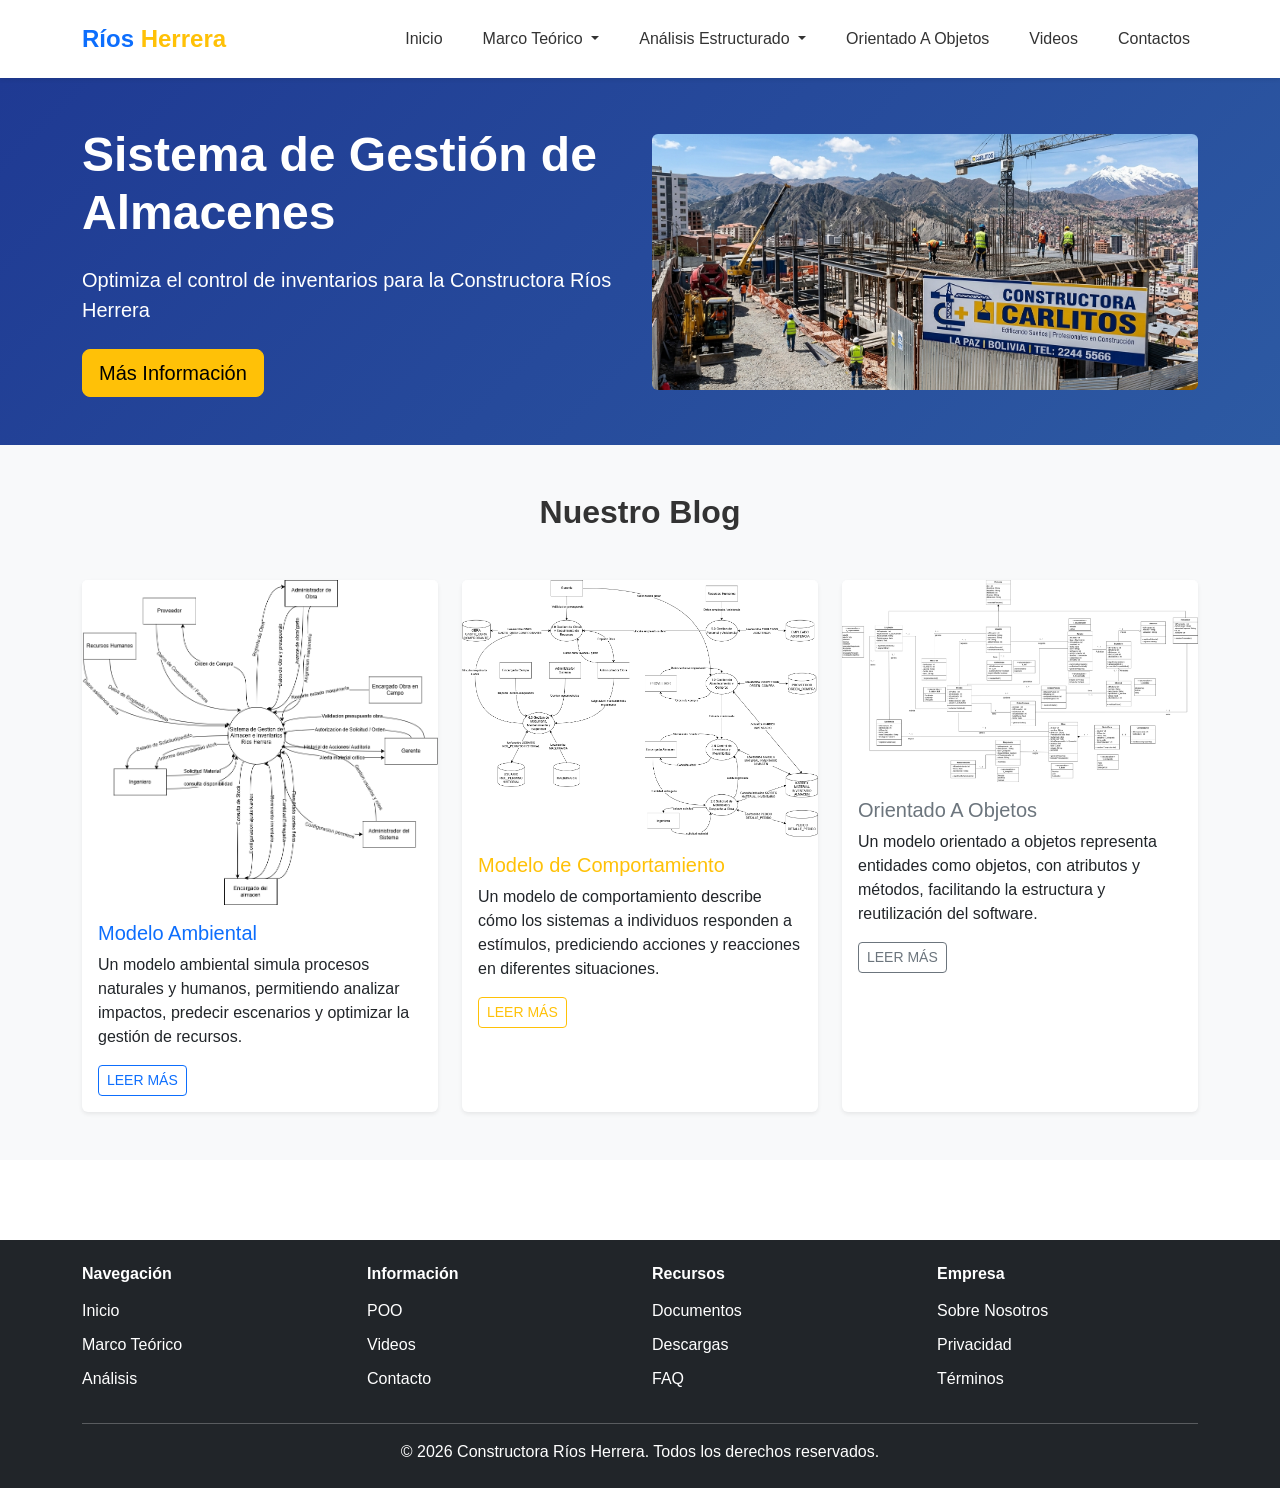
==== commit 6fa16007: "arreglo del footer" ====
--- a/index.html
+++ b/index.html
@@ -153,7 +153,7 @@
                 <div class="col-md-3">
                     <h6 class="fw-bold mb-3">Información</h6>
                     <ul class="list-unstyled">
-                        <li><a href="orientado-objetos.html" class="text-white text-decoration-none">OOP</a></li>
+                        <li><a href="orientado-objetos.html" class="text-white text-decoration-none">POO</a></li>
                         <li><a href="videos.html" class="text-white text-decoration-none">Videos</a></li>
                         <li><a href="contactos.html" class="text-white text-decoration-none">Contacto</a></li>
                     </ul>
@@ -177,7 +177,7 @@
             </div>
             <hr class="bg-secondary">
             <div class="text-center">
-                <p class="mb-0">&copy; 2024 Constructora Ríos Herrera. Todos los derechos reservados.</p>
+                <p class="mb-0">&copy; 2026 Constructora Ríos Herrera. Todos los derechos reservados.</p>
             </div>
         </div>
     </footer>
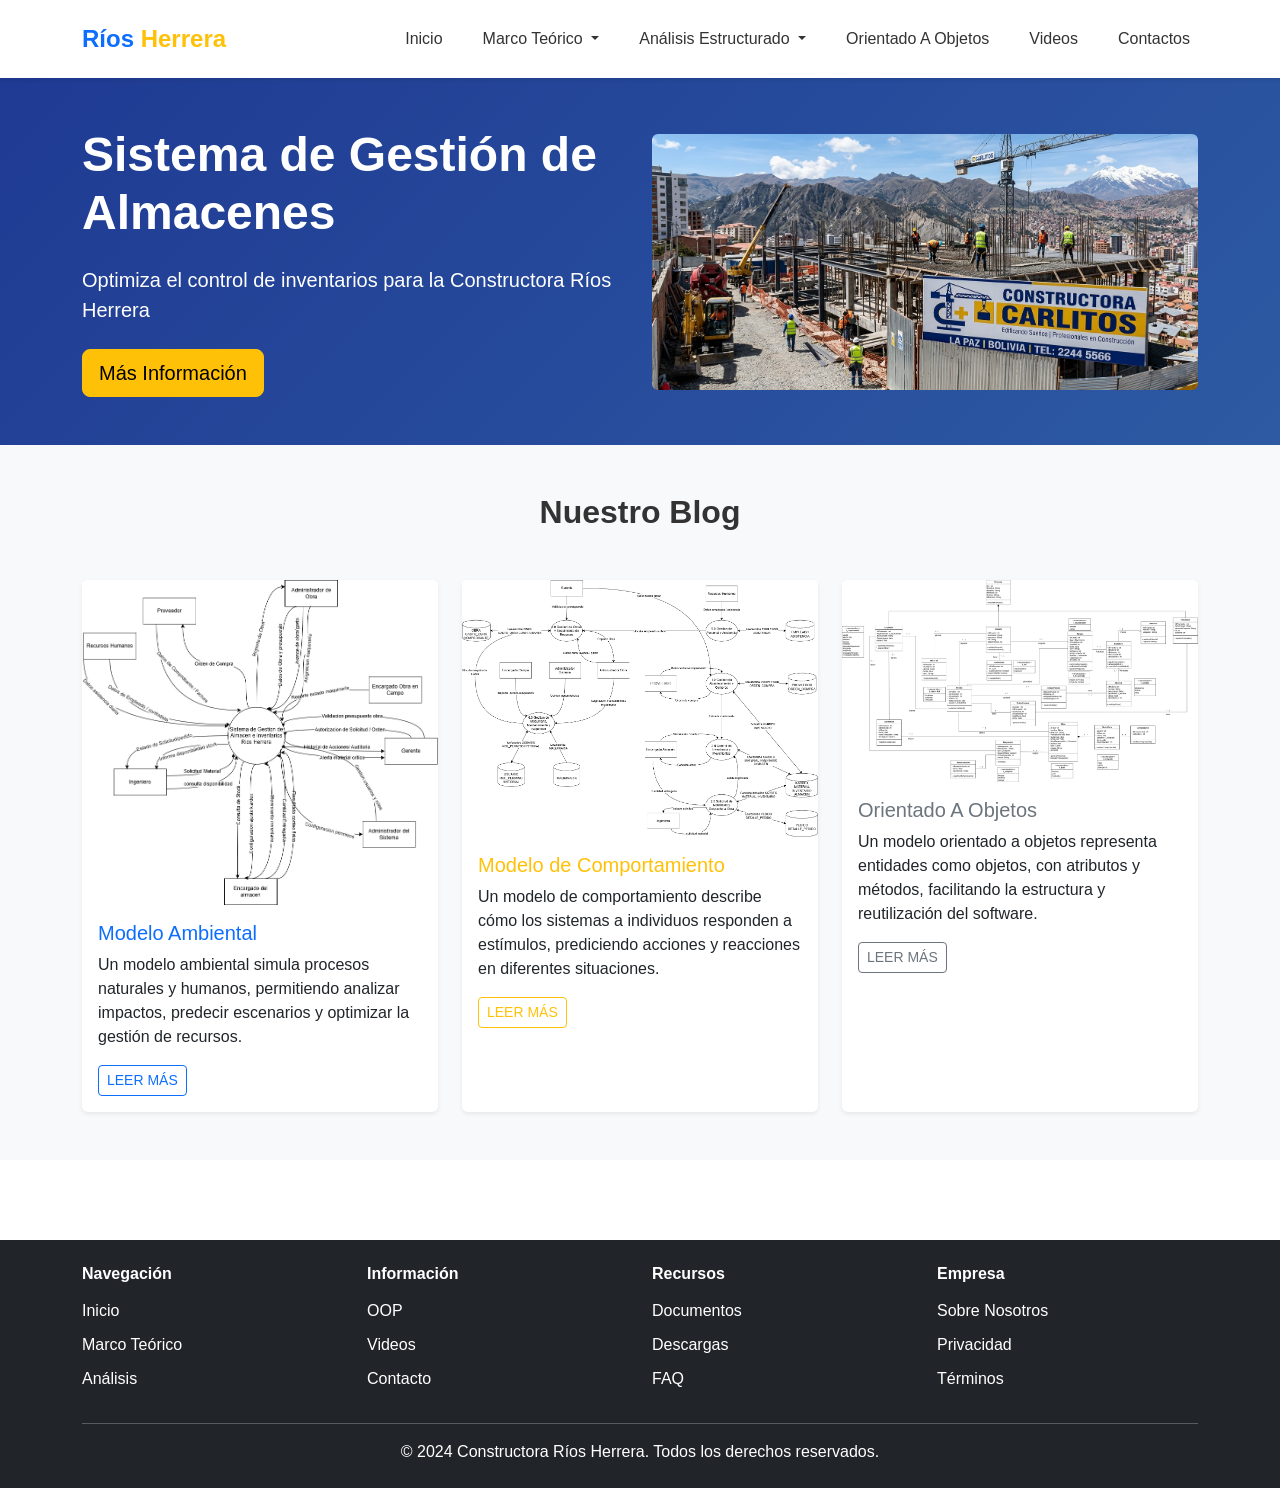
==== commit 481228e4: "arreglo del menu - analisis estructurado" ====
--- a/index.html
+++ b/index.html
@@ -45,9 +45,28 @@
                             Análisis Estructurado
                         </a>
                         <ul class="dropdown-menu" aria-labelledby="analisisDropdown">
-                            <li><a class="dropdown-item" href="analisis-estructurado.html#declaracion">Declaración de Propósitos</a></li>
-                            <li><a class="dropdown-item" href="analisis-estructurado.html#diagrama">Diagrama de Contexto</a></li>
-                            <li><a class="dropdown-item" href="analisis-estructurado.html#eventos">Lista de Eventos</a></li>
+                            <li class="dropdown-submenu">
+                                <a class="dropdown-item dropdown-toggle" href="#" id="modeloAmbientalDropdown" role="button" data-bs-toggle="dropdown">
+                                    Modelo Ambiental
+                                </a>
+                                <ul class="dropdown-menu" aria-labelledby="modeloAmbientalDropdown">
+                                    <li><a class="dropdown-item" href="analisis-estructurado.html#declaracion">Declaración de Propósitos</a></li>
+                                    <li><a class="dropdown-item" href="analisis-estructurado.html#diagrama">Diagrama de Contexto</a></li>
+                                    <li><a class="dropdown-item" href="analisis-estructurado.html#eventos">Lista de Eventos</a></li>
+                                </ul>
+                            </li>
+                            <li class="dropdown-submenu">
+                                <a class="dropdown-item dropdown-toggle" href="#" id="modeloComportamientoDropdown" role="button" data-bs-toggle="dropdown">
+                                    Modelo de Comportamiento
+                                </a>
+                                <ul class="dropdown-menu" aria-labelledby="modeloComportamientoDropdown">
+                                    <li><a class="dropdown-item" href="analisis-estructurado.html#nivel0">Nivel Cero</a></li>
+                                    <li><a class="dropdown-item" href="analisis-estructurado.html#nivel1">Nivel 1</a></li>
+                                    <li><a class="dropdown-item" href="analisis-estructurado.html#nivel2">Nivel 2</a></li>
+                                    <li><a class="dropdown-item" href="analisis-estructurado.html#nivel2-proceso2">Nivel 2 - Proceso 2.0</a></li>
+                                    <li><a class="dropdown-item" href="analisis-estructurado.html#planificacion">Planificación de Actividades</a></li>
+                                </ul>
+                            </li>
                             <li><hr class="dropdown-divider"></li>
                             <li><a class="dropdown-item" href="modelo-er.html">Modelo ER</a></li>
                             <li><a class="dropdown-item" href="diagrama-procesos.html">Diagrama de Procesos</a></li>
@@ -153,7 +172,7 @@
                 <div class="col-md-3">
                     <h6 class="fw-bold mb-3">Información</h6>
                     <ul class="list-unstyled">
-                        <li><a href="orientado-objetos.html" class="text-white text-decoration-none">POO</a></li>
+                        <li><a href="orientado-objetos.html" class="text-white text-decoration-none">OOP</a></li>
                         <li><a href="videos.html" class="text-white text-decoration-none">Videos</a></li>
                         <li><a href="contactos.html" class="text-white text-decoration-none">Contacto</a></li>
                     </ul>
@@ -177,7 +196,7 @@
             </div>
             <hr class="bg-secondary">
             <div class="text-center">
-                <p class="mb-0">&copy; 2026 Constructora Ríos Herrera. Todos los derechos reservados.</p>
+                <p class="mb-0">&copy; 2024 Constructora Ríos Herrera. Todos los derechos reservados.</p>
             </div>
         </div>
     </footer>
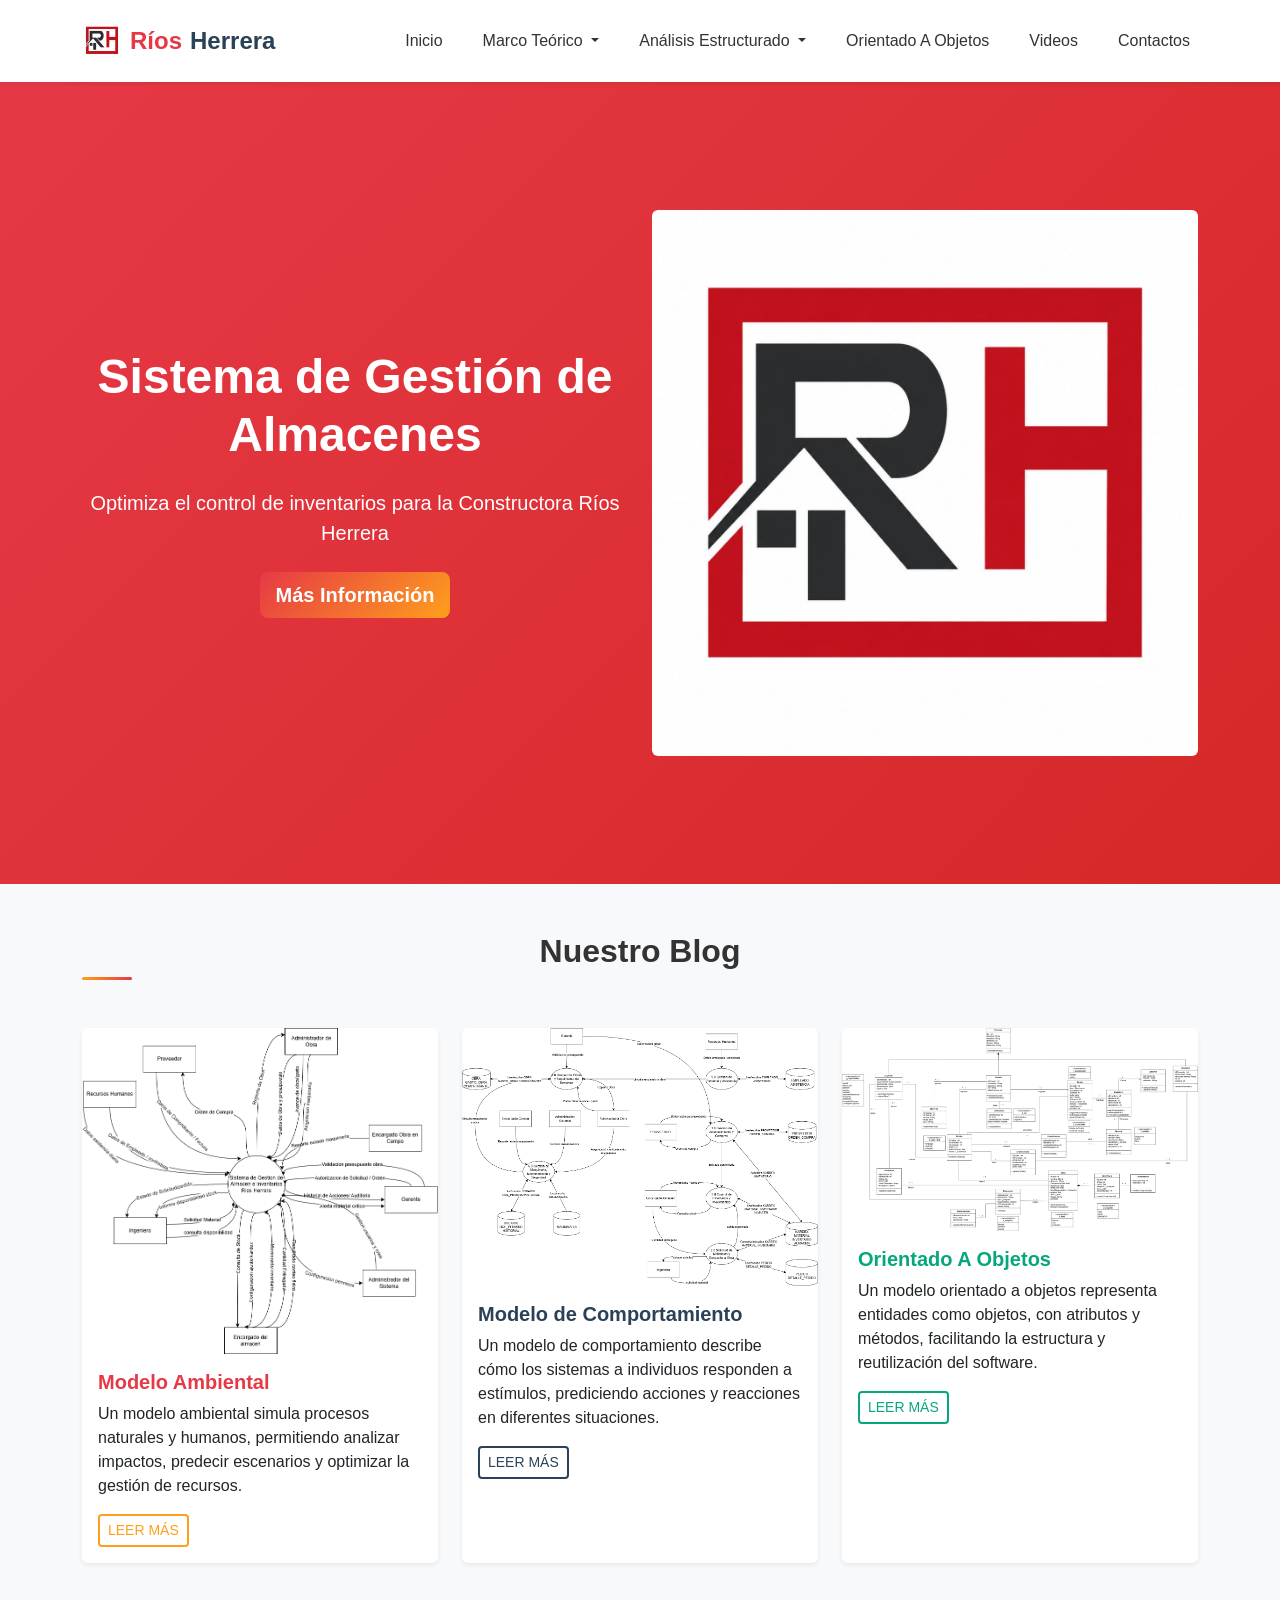
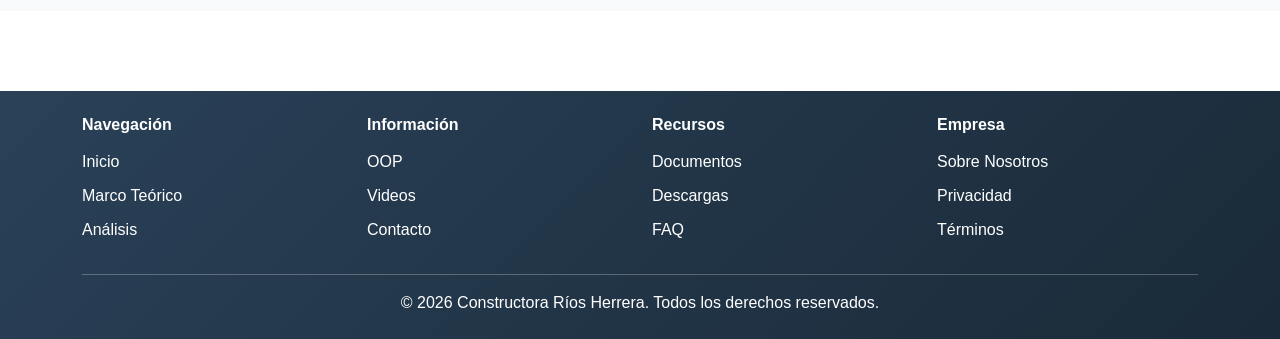
==== commit 433f1956: "cambio colores blog segun logo" ====
--- a/index.html
+++ b/index.html
@@ -11,9 +11,10 @@
     <!-- NAVBAR -->
     <nav class="navbar navbar-expand-lg navbar-light bg-white shadow-sm sticky-top">
         <div class="container">
-            <a class="navbar-brand fw-bold" href="index.html">
-                <span class="text-primary">Ríos</span>
-                <span class="text-warning">Herrera</span>
+            <a class="navbar-brand fw-bold d-flex align-items-center gap-2" href="index.html">
+                <img src="public/img/logoEmpresaCons.jpeg" alt="Logo Ríos Herrera" style="max-height: 40px; max-width: 40px;">
+                <span style="color: #E63946">Ríos</span>
+                <span style="color: #2A4158">Herrera</span>
             </a>
             <button class="navbar-toggler" type="button" data-bs-toggle="collapse" data-bs-target="#navbarNav">
                 <span class="navbar-toggler-icon"></span>
@@ -97,16 +98,16 @@
     </nav>
 
     <!-- HERO -->
-    <section class="hero" style="background: linear-gradient(135deg, #1f3a93 0%, #2d5aa3 100%);">
+    <section class="hero" style="background: linear-gradient(135deg, #2C2C2C 0%, #1a1a1a 100%);">
         <div class="container text-white py-5">
             <div class="row align-items-center">
                 <div class="col-lg-6">
                     <h1 class="display-5 fw-bold mb-4">Sistema de Gestión de Almacenes</h1>
                     <p class="lead mb-4">Optimiza el control de inventarios para la Constructora Ríos Herrera</p>
-                    <a href="#blog" class="btn btn-warning btn-lg">Más Información</a>
+                    <a href="#blog" class="btn btn-lg" style="background: linear-gradient(135deg, #E63946 0%, #FF9F1C 100%); color: white; border: none; font-weight: bold;">Más Información</a>
                 </div>
                 <div class="col-lg-6">
-                    <img src="public/img/modeloAmbiental/Constructora Carlitos.png" alt="Sistema" class="img-fluid rounded">
+                    <img src="public/img/logoEmpresaCons.jpeg" alt="Sistema" class="img-fluid rounded" style="filter: none; opacity: 1;">
                 </div>
             </div>
         </div>
@@ -120,36 +121,36 @@
             <div class="row g-4">
                 <!-- Artículo 1 -->
                 <div class="col-md-4">
-                    <div class="card h-100 shadow-sm border-0">
+                    <div class="card h-100 shadow-sm border-0" style="border-top: 4px solid #FF9F1C;">
                         <img src="public/img/modeloAmbiental/Modelo Ambiental.drawio.png" class="card-img-top" alt="Modelo Ambiental">
                         <div class="card-body">
-                            <h5 class="card-title text-primary">Modelo Ambiental</h5>
+                            <h5 class="card-title fw-bold" style="color: #E63946">Modelo Ambiental</h5>
                             <p class="card-text">Un modelo ambiental simula procesos naturales y humanos, permitiendo analizar impactos, predecir escenarios y optimizar la gestión de recursos.</p>
-                            <a href="analisis-estructurado.html#modelo-ambiental" class="btn btn-sm btn-outline-primary">LEER MÁS</a>
+                            <a href="analisis-estructurado.html#modelo-ambiental" class="btn btn-sm btn-outline" style="color: #FF9F1C; border-color: #FF9F1C; border-width: 2px;">LEER MÁS</a>
                         </div>
                     </div>
                 </div>
 
                 <!-- Artículo 2 -->
                 <div class="col-md-4">
-                    <div class="card h-100 shadow-sm border-0">
+                    <div class="card h-100 shadow-sm border-0" style="border-top: 4px solid #E63946;">
                         <img src="public/img/modeloAmbiental/MA Nivel 1.drawio.png" class="card-img-top" alt="Modelo Comportamiento">
                         <div class="card-body">
-                            <h5 class="card-title text-warning">Modelo de Comportamiento</h5>
+                            <h5 class="card-title fw-bold" style="color: #2A4158">Modelo de Comportamiento</h5>
                             <p class="card-text">Un modelo de comportamiento describe cómo los sistemas a individuos responden a estímulos, prediciendo acciones y reacciones en diferentes situaciones.</p>
-                            <a href="analisis-estructurado.html#nivel1" class="btn btn-sm btn-outline-warning">LEER MÁS</a>
+                            <a href="analisis-estructurado.html#nivel1" class="btn btn-sm btn-outline" style="color: #2A4158; border-color: #2A4158; border-width: 2px;">LEER MÁS</a>
                         </div>
                     </div>
                 </div>
 
                 <!-- Artículo 3 -->
                 <div class="col-md-4">
-                    <div class="card h-100 shadow-sm border-0">
+                    <div class="card h-100 shadow-sm border-0" style="border-top: 4px solid #06A77D;">
                         <img src="public/img/UML.png" class="card-img-top" alt="Orientado Objetos">
                         <div class="card-body">
-                            <h5 class="card-title text-secondary">Orientado A Objetos</h5>
+                            <h5 class="card-title fw-bold" style="color: #06A77D">Orientado A Objetos</h5>
                             <p class="card-text">Un modelo orientado a objetos representa entidades como objetos, con atributos y métodos, facilitando la estructura y reutilización del software.</p>
-                            <a href="orientado-objetos.html#definicion" class="btn btn-sm btn-outline-secondary">LEER MÁS</a>
+                            <a href="orientado-objetos.html#definicion" class="btn btn-sm btn-outline" style="color: #06A77D; border-color: #06A77D; border-width: 2px;">LEER MÁS</a>
                         </div>
                     </div>
                 </div>
@@ -196,7 +197,7 @@
             </div>
             <hr class="bg-secondary">
             <div class="text-center">
-                <p class="mb-0">&copy; 2024 Constructora Ríos Herrera. Todos los derechos reservados.</p>
+                <p class="mb-0">&copy; 2026 Constructora Ríos Herrera. Todos los derechos reservados.</p>
             </div>
         </div>
     </footer>
--- a/styles.css
+++ b/styles.css
@@ -1,10 +1,16 @@
 /* Variables de Color */
 :root {
-    --primary-blue: #1f3a93;
-    --primary-orange: #ff8c00;
+    --primary-red: #E63946;
+    --primary-dark: #2A4158;
+    --red-dark: #D62828;
+    --light-gray: #f5f5f5;
+    --medium-gray: #e8e8e8;
     --dark-gray: #333;
-    --light-gray: #f5f5f5;
     --white: #ffffff;
+    --primary-orange: #FF9F1C;
+    --primary-blue: #E63946;
+    --accent-teal: #06A77D;
+    --accent-purple: #8E44AD;
 }
 
 * {
@@ -40,7 +46,7 @@
 }
 
 .navbar-nav .nav-link:hover {
-    color: var(--primary-orange) !important;
+    color: var(--primary-red) !important;
 }
 
 .navbar-nav .dropdown-menu {
@@ -53,13 +59,13 @@
 }
 
 .navbar-nav .dropdown-menu .dropdown-item:hover {
-    background-color: var(--primary-orange);
+    background-color: var(--primary-red);
     color: var(--white);
 }
 
 /* Hero Section */
-.hero-section {
-    background: linear-gradient(135deg, var(--primary-blue) 0%, #2d5aa6 100%);
+.hero {
+    background: linear-gradient(135deg, #E63946 0%, #D62828 100%) !important;
     color: var(--white);
     padding: 80px 0;
     text-align: center;
@@ -67,6 +73,15 @@
     overflow: hidden;
 }
 
+.hero-section {
+    background: linear-gradient(135deg, #E63946 0%, #D62828 100%);
+    color: var(--white);
+    padding: 80px 0;
+    text-align: center;
+    position: relative;
+    overflow: hidden;
+}
+
 .hero-section h1 {
     font-size: 3.5rem;
     font-weight: bold;
@@ -106,7 +121,7 @@
 /* Logo */
 .logo-header {
     font-size: 2.5rem;
-    color: var(--primary-orange);
+    color: var(--primary-red);
     font-weight: bold;
     text-shadow: 1px 1px 2px rgba(0,0,0,0.1);
 }
@@ -121,7 +136,7 @@
 .description-section h2 {
     font-size: 2rem;
     margin-bottom: 2rem;
-    color: var(--primary-blue);
+    color: var(--primary-red);
 }
 
 .description-section p {
@@ -134,7 +149,7 @@
 
 /* Blog Section */
 .blog-section {
-    background-color: var(--light-gray);
+    background-color: var(--white);
     padding: 80px 0;
 }
 
@@ -142,7 +157,7 @@
     text-align: center;
     font-size: 2.5rem;
     margin-bottom: 60px;
-    color: var(--dark-gray);
+    color: var(--primary-red);
     font-weight: bold;
 }
 
@@ -158,12 +173,14 @@
     border-radius: 8px;
     overflow: hidden;
     box-shadow: 0 4px 6px rgba(0,0,0,0.1);
-    transition: transform 0.3s ease, box-shadow 0.3s ease;
+    transition: transform 0.3s ease, box-shadow 0.3s ease, border-color 0.3s ease;
+    border: 2px solid transparent;
 }
 
 .blog-card:hover {
-    transform: translateY(-5px);
-    box-shadow: 0 8px 12px rgba(0,0,0,0.15);
+    transform: translateY(-8px);
+    box-shadow: 0 12px 24px rgba(230, 57, 70, 0.2);
+    border-color: var(--primary-orange);
 }
 
 .blog-card-image {
@@ -201,7 +218,7 @@
 }
 
 .leer-mas {
-    color: var(--primary-blue);
+    color: var(--primary-red);
     text-decoration: underline;
     font-weight: 600;
     cursor: pointer;
@@ -209,7 +226,7 @@
 }
 
 .leer-mas:hover {
-    color: var(--primary-orange);
+    color: var(--red-dark);
 }
 
 /* Content Section */
@@ -219,13 +236,13 @@
 }
 
 .content-section h1 {
-    color: var(--primary-blue);
+    color: var(--primary-red);
     margin-bottom: 30px;
     font-size: 2.5rem;
 }
 
 .content-section h2 {
-    color: var(--primary-blue);
+    color: var(--primary-red);
     margin: 30px 0 20px 0;
     font-size: 1.8rem;
 }
@@ -239,7 +256,7 @@
 
 /* Footer */
 footer {
-    background-color: var(--dark-gray);
+    background: linear-gradient(135deg, var(--primary-dark) 0%, #1a2a38 100%);
     color: var(--white);
     padding: 40px 0;
     margin-top: 80px;
@@ -260,13 +277,13 @@
 }
 
 footer ul li a {
-    color: #bbb;
+    color: #d0d0d0;
     text-decoration: none;
     transition: color 0.3s ease;
 }
 
 footer ul li a:hover {
-    color: var(--primary-orange);
+    color: var(--primary-red);
 }
 
 .footer-bottom {
@@ -278,9 +295,10 @@
 
 /* Breadcrumb */
 .breadcrumb-section {
-    background-color: var(--light-gray);
+    background: linear-gradient(135deg, #f9f9f9 0%, #ffffff 100%);
     padding: 20px 0;
     margin-bottom: 40px;
+    border-bottom: 2px solid var(--primary-orange);
 }
 
 .breadcrumb {
@@ -290,8 +308,17 @@
 }
 
 .breadcrumb-item.active {
-    color: var(--primary-blue);
+    color: var(--primary-red);
     font-weight: 600;
+}
+
+.breadcrumb-item a {
+    color: var(--primary-orange);
+    transition: color 0.3s ease;
+}
+
+.breadcrumb-item a:hover {
+    color: var(--primary-red);
 }
 
 /* Responsive */
@@ -338,25 +365,26 @@
 }
 
 .form-control:focus {
-    border-color: var(--primary-orange);
-    box-shadow: 0 0 5px rgba(255, 140, 0, 0.3);
+    border-color: var(--primary-red);
+    box-shadow: 0 0 8px rgba(230, 57, 70, 0.4);
 }
 
 .btn-submit {
-    background-color: var(--primary-orange);
+    background: linear-gradient(135deg, var(--primary-red) 0%, var(--primary-orange) 100%);
     color: var(--white);
     padding: 12px 30px;
     border: none;
-    border-radius: 4px;
+    border-radius: 6px;
     font-size: 1rem;
     font-weight: bold;
     cursor: pointer;
-    transition: background-color 0.3s ease;
+    transition: transform 0.3s ease, box-shadow 0.3s ease;
     width: 100%;
 }
 
 .btn-submit:hover {
-    background-color: #e07b00;
+    transform: translateY(-2px);
+    box-shadow: 0 8px 16px rgba(230, 57, 70, 0.3);
 }
 
 /* Scroll Margin para Anclas */
@@ -369,10 +397,13 @@
     position: sticky;
     top: 80px;
     z-index: 100;
+    border-left: 5px solid var(--primary-orange);
+    background: white;
+    box-shadow: 0 4px 12px rgba(255, 159, 28, 0.1);
 }
 
 .card-body a:hover {
-    color: var(--primary-orange) !important;
+    color: var(--primary-red) !important;
     font-weight: 600;
 }
 
@@ -401,15 +432,97 @@
 
 .dropdown-item {
     position: relative;
+    transition: all 0.3s ease;
 }
 
 .dropdown-item:hover {
-    background-color: #f1f1f1;
+    background-color: rgba(255, 159, 28, 0.1);
+    color: var(--primary-red);
+    font-weight: 500;
+}
+
+/* Estilos para cuadros de contenido */
+.card {
+    border: 1px solid #e0e0e0;
+    transition: all 0.3s ease;
+}
+
+.card:hover {
+    box-shadow: 0 8px 16px rgba(230, 57, 70, 0.15);
+}
+
+/* Estilos para secciones con bordes coloreados */
+.border-left {
+    border-color: var(--primary-orange) !important;
+}
+
+.border-left.border-4 {
+    border-width: 4px !important;
+}
+
+/* Botones outline con color */
+.btn-outline {
+    border: 2px solid currentColor;
+    transition: all 0.3s ease;
+}
+
+.btn-outline:hover {
+    transform: translateY(-2px);
+    box-shadow: 0 6px 12px rgba(0,0,0,0.15);
+}
+
+/* Alertas mejoradas */
+.alert {
+    border-left: 4px solid var(--primary-orange);
+    border-radius: 6px;
+}
+
+.alert-warning {
+    background: linear-gradient(to right, rgba(255, 159, 28, 0.1), transparent);
+    border-color: var(--primary-orange);
+    color: var(--dark-gray);
+}
+
+.alert-info {
+    background: linear-gradient(to right, rgba(230, 57, 70, 0.1), transparent);
+    border-color: var(--primary-red);
+    color: var(--dark-gray);
+}
+
+/* Títulos mejorados */
+h1, h2, h3, h4, h5, h6 {
+    transition: color 0.3s ease;
+}
+
+h2 {
+    position: relative;
+    padding-bottom: 10px;
+}
+
+h2::after {
+    content: '';
+    position: absolute;
+    bottom: 0;
+    left: 0;
+    width: 50px;
+    height: 3px;
+    background: linear-gradient(to right, var(--primary-orange), var(--primary-red));
+    border-radius: 2px;
+}
+
+/* Mejoras visuales para secciones */
+section {
+    position: relative;
+}
+
+/* Estilos para descripción sections */
+.description-section {
+    background: linear-gradient(135deg, #ffffff 0%, #f9f9f9 100%);
 }
 
 /* Sección de Autores */
 .authors-section {
-    background-color: var(--light-gray);
+    background: linear-gradient(135deg, #f5f5f5 0%, #ffffff 100%);
     padding: 60px 0;
 }
 
@@ -417,11 +530,14 @@
     transition: all 0.3s ease;
     border-radius: 12px;
     overflow: hidden;
+    border-left: 4px solid var(--primary-orange);
+    background: white;
 }
 
 .author-card:hover {
     transform: translateY(-8px);
-    box-shadow: 0 12px 24px rgba(0,0,0,0.15) !important;
+    box-shadow: 0 12px 24px rgba(255, 159, 28, 0.2) !important;
+    border-left-color: var(--primary-red);
 }
 
 .author-avatar {
@@ -435,10 +551,11 @@
     font-size: 2rem;
     font-weight: bold;
     color: white;
+    background: linear-gradient(135deg, var(--primary-orange) 0%, var(--primary-red) 100%);
 }
 
 .author-card h5 {
-    color: var(--primary-blue);
+    color: var(--primary-red);
     font-size: 1.1rem;
     margin-bottom: 5px;
 }
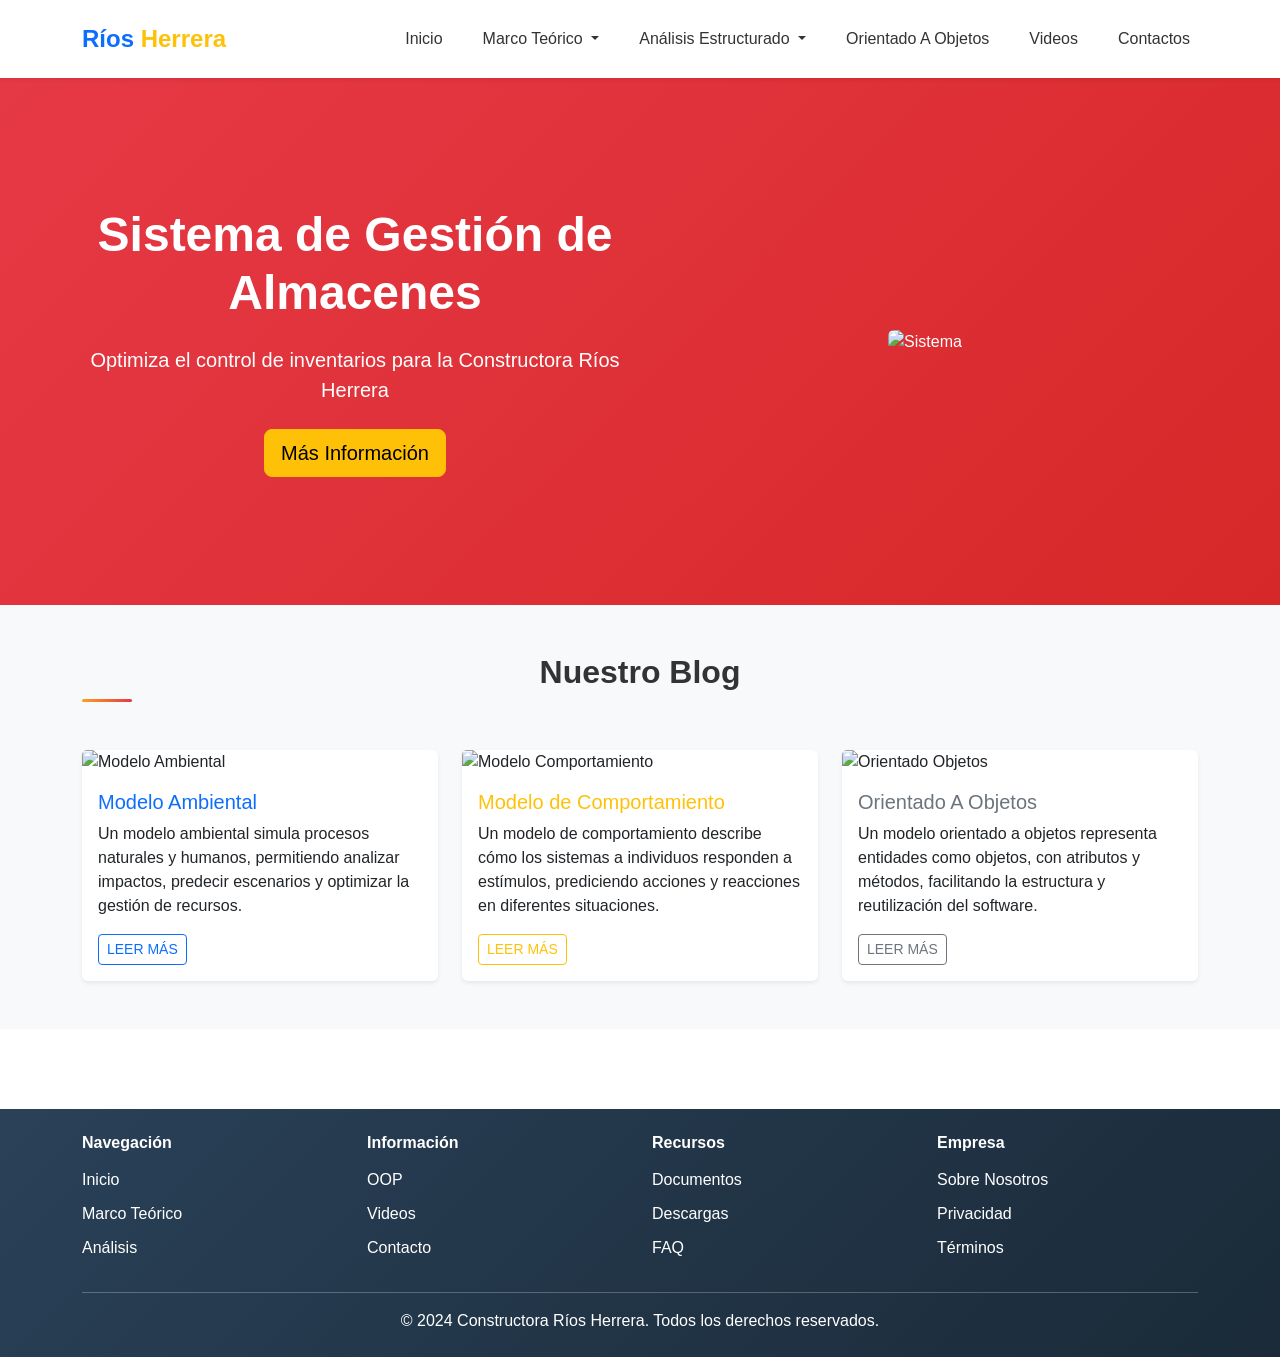
==== commit 2e88856c: "Agregar videl del CUN" ====
--- a/index.html
+++ b/index.html
@@ -1,229 +1,180 @@
-<!DOCTYPE html>
-<html lang="es">
-<head>
-    <meta charset="UTF-8">
-    <meta name="viewport" content="width=device-width, initial-scale=1.0">
-    <title>Sistema de Gestión de Almacenes - Constructora Ríos Herrera</title>
-    <link href="https://cdn.jsdelivr.net/npm/bootstrap@5.3.0/dist/css/bootstrap.min.css" rel="stylesheet">
-    <link rel="stylesheet" href="styles.css">
-</head>
-<body>
-    <!-- NAVBAR -->
-    <nav class="navbar navbar-expand-lg navbar-light bg-white shadow-sm sticky-top">
-        <div class="container">
-            <a class="navbar-brand fw-bold d-flex align-items-center gap-2" href="index.html">
-                <img src="public/img/logoEmpresaCons.jpeg" alt="Logo Ríos Herrera" style="max-height: 40px; max-width: 40px;">
-                <span style="color: #E63946">Ríos</span>
-                <span style="color: #2A4158">Herrera</span>
-            </a>
-            <button class="navbar-toggler" type="button" data-bs-toggle="collapse" data-bs-target="#navbarNav">
-                <span class="navbar-toggler-icon"></span>
-            </button>
-            <div class="collapse navbar-collapse" id="navbarNav">
-                <ul class="navbar-nav ms-auto">
-                    <li class="nav-item">
-                        <a class="nav-link" href="index.html">Inicio</a>
-                    </li>
-                    <li class="nav-item dropdown">
-                        <a class="nav-link dropdown-toggle" href="#" id="marcoDropdown" role="button" data-bs-toggle="dropdown">
-                            Marco Teórico
-                        </a>
-                        <ul class="dropdown-menu" aria-labelledby="marcoDropdown">
-                            <li><a class="dropdown-item" href="marco-teorico.html#introduccion">Introducción</a></li>
-                            <li><a class="dropdown-item" href="marco-teorico.html#problema">Problema</a></li>
-                            <li><a class="dropdown-item" href="marco-teorico.html#antecedentes">Antecedentes del Problema</a></li>
-                            <li><a class="dropdown-item" href="marco-teorico.html#planteamiento">Planteamiento del Problema</a></li>
-                            <li><a class="dropdown-item" href="marco-teorico.html#formulacion">Formulación del Problema</a></li>
-                            <li><a class="dropdown-item" href="marco-teorico.html#objetivos">Objetivos</a></li>
-                            <li><a class="dropdown-item" href="marco-teorico.html#hipotesis">Hipótesis</a></li>
-                            <li><a class="dropdown-item" href="marco-teorico.html#justificaciones">Justificaciones</a></li>
-                            <li><a class="dropdown-item" href="marco-teorico.html#metodologia">Metodología</a></li>
-                            <li><a class="dropdown-item" href="marco-teorico.html#anexos">Anexos</a></li>
-                        </ul>
-                    </li>
-                    <li class="nav-item dropdown">
-                        <a class="nav-link dropdown-toggle" href="#" id="analisisDropdown" role="button" data-bs-toggle="dropdown">
-                            Análisis Estructurado
-                        </a>
-                        <ul class="dropdown-menu" aria-labelledby="analisisDropdown">
-                            <li class="dropdown-submenu">
-                                <a class="dropdown-item dropdown-toggle" href="#" id="modeloAmbientalDropdown" role="button" data-bs-toggle="dropdown">
-                                    Modelo Ambiental
-                                </a>
-                                <ul class="dropdown-menu" aria-labelledby="modeloAmbientalDropdown">
-                                    <li><a class="dropdown-item" href="analisis-estructurado.html#declaracion">Declaración de Propósitos</a></li>
-                                    <li><a class="dropdown-item" href="analisis-estructurado.html#diagrama">Diagrama de Contexto</a></li>
-                                    <li><a class="dropdown-item" href="analisis-estructurado.html#eventos">Lista de Eventos</a></li>
-                                </ul>
-                            </li>
-                            <li class="dropdown-submenu">
-                                <a class="dropdown-item dropdown-toggle" href="#" id="modeloComportamientoDropdown" role="button" data-bs-toggle="dropdown">
-                                    Modelo de Comportamiento
-                                </a>
-                                <ul class="dropdown-menu" aria-labelledby="modeloComportamientoDropdown">
-                                    <li><a class="dropdown-item" href="analisis-estructurado.html#nivel0">Nivel Cero</a></li>
-                                    <li><a class="dropdown-item" href="analisis-estructurado.html#nivel1">Nivel 1</a></li>
-                                    <li><a class="dropdown-item" href="analisis-estructurado.html#nivel2">Nivel 2</a></li>
-                                    <li><a class="dropdown-item" href="analisis-estructurado.html#nivel2-proceso2">Nivel 2 - Proceso 2.0</a></li>
-                                    <li><a class="dropdown-item" href="analisis-estructurado.html#planificacion">Planificación de Actividades</a></li>
-                                </ul>
-                            </li>
-                            <li><hr class="dropdown-divider"></li>
-                            <li><a class="dropdown-item" href="modelo-er.html">Modelo ER</a></li>
-                            <li><a class="dropdown-item" href="diagrama-procesos.html">Diagrama de Procesos</a></li>
-                            <li class="dropdown-submenu">
-                                <a class="dropdown-item dropdown-toggle" href="#" id="casosUsoDropdown" role="button" data-bs-toggle="dropdown">
-                                    Casos de Uso
-                                </a>
-                                <ul class="dropdown-menu" aria-labelledby="casosUsoDropdown">
-                                    <li><a class="dropdown-item" href="casos-uso.html#caso-uso">Caso de Uso</a></li>
-                                    <li><a class="dropdown-item" href="casos-uso.html#caso-negocio">Caso de Uso de Negocio (CUN)</a></li>
-                                    <li><a class="dropdown-item" href="casos-uso.html#caso-expandido">Caso de Uso Expandido</a></li>
-                                </ul>
-                            </li>
-                        </ul>
-                    </li>
-                    <li class="nav-item">
-                        <a class="nav-link" href="orientado-objetos.html">Orientado A Objetos</a>
-                    </li>
-                    <li class="nav-item">
-                        <a class="nav-link" href="videos.html">Videos</a>
-                    </li>
-                    <li class="nav-item">
-                        <a class="nav-link" href="contactos.html">Contactos</a>
-                    </li>
-                </ul>
-            </div>
-        </div>
-    </nav>
-
-    <!-- HERO -->
-    <section class="hero" style="background: linear-gradient(135deg, #2C2C2C 0%, #1a1a1a 100%);">
-        <div class="container text-white py-5">
-            <div class="row align-items-center">
-                <div class="col-lg-6">
-                    <h1 class="display-5 fw-bold mb-4">Sistema de Gestión de Almacenes</h1>
-                    <p class="lead mb-4">Optimiza el control de inventarios para la Constructora Ríos Herrera</p>
-                    <a href="#blog" class="btn btn-lg" style="background: linear-gradient(135deg, #E63946 0%, #FF9F1C 100%); color: white; border: none; font-weight: bold;">Más Información</a>
-                </div>
-                <div class="col-lg-6">
-                    <img src="public/img/logoEmpresaCons.jpeg" alt="Sistema" class="img-fluid rounded" style="filter: none; opacity: 1;">
-                </div>
-            </div>
-        </div>
-    </section>
-
-    <!-- BLOG SECTION -->
-    <section id="blog" class="py-5 bg-light">
-        <div class="container">
-            <h2 class="text-center mb-5 fw-bold">Nuestro Blog</h2>
-            
-            <div class="row g-4">
-                <!-- Artículo 1 -->
-                <div class="col-md-4">
-                    <div class="card h-100 shadow-sm border-0" style="border-top: 4px solid #FF9F1C;">
-                        <img src="public/img/modeloAmbiental/Modelo Ambiental.drawio.png" class="card-img-top" alt="Modelo Ambiental">
-                        <div class="card-body">
-                            <h5 class="card-title fw-bold" style="color: #E63946">Modelo Ambiental</h5>
-                            <p class="card-text">Un modelo ambiental simula procesos naturales y humanos, permitiendo analizar impactos, predecir escenarios y optimizar la gestión de recursos.</p>
-                            <a href="analisis-estructurado.html#modelo-ambiental" class="btn btn-sm btn-outline" style="color: #FF9F1C; border-color: #FF9F1C; border-width: 2px;">LEER MÁS</a>
-                        </div>
-                    </div>
-                </div>
-
-                <!-- Artículo 2 -->
-                <div class="col-md-4">
-                    <div class="card h-100 shadow-sm border-0" style="border-top: 4px solid #E63946;">
-                        <img src="public/img/modeloAmbiental/MA Nivel 1.drawio.png" class="card-img-top" alt="Modelo Comportamiento">
-                        <div class="card-body">
-                            <h5 class="card-title fw-bold" style="color: #2A4158">Modelo de Comportamiento</h5>
-                            <p class="card-text">Un modelo de comportamiento describe cómo los sistemas a individuos responden a estímulos, prediciendo acciones y reacciones en diferentes situaciones.</p>
-                            <a href="analisis-estructurado.html#nivel1" class="btn btn-sm btn-outline" style="color: #2A4158; border-color: #2A4158; border-width: 2px;">LEER MÁS</a>
-                        </div>
-                    </div>
-                </div>
-
-                <!-- Artículo 3 -->
-                <div class="col-md-4">
-                    <div class="card h-100 shadow-sm border-0" style="border-top: 4px solid #06A77D;">
-                        <img src="public/img/UML.png" class="card-img-top" alt="Orientado Objetos">
-                        <div class="card-body">
-                            <h5 class="card-title fw-bold" style="color: #06A77D">Orientado A Objetos</h5>
-                            <p class="card-text">Un modelo orientado a objetos representa entidades como objetos, con atributos y métodos, facilitando la estructura y reutilización del software.</p>
-                            <a href="orientado-objetos.html#definicion" class="btn btn-sm btn-outline" style="color: #06A77D; border-color: #06A77D; border-width: 2px;">LEER MÁS</a>
-                        </div>
-                    </div>
-                </div>
-            </div>
-        </div>
-    </section>
-
-    <!-- FOOTER -->
-    <footer class="bg-dark text-white py-4">
-        <div class="container">
-            <div class="row">
-                <div class="col-md-3">
-                    <h6 class="fw-bold mb-3">Navegación</h6>
-                    <ul class="list-unstyled">
-                        <li><a href="index.html" class="text-white text-decoration-none">Inicio</a></li>
-                        <li><a href="marco-teorico.html" class="text-white text-decoration-none">Marco Teórico</a></li>
-                        <li><a href="analisis-estructurado.html" class="text-white text-decoration-none">Análisis</a></li>
-                    </ul>
-                </div>
-                <div class="col-md-3">
-                    <h6 class="fw-bold mb-3">Información</h6>
-                    <ul class="list-unstyled">
-                        <li><a href="orientado-objetos.html" class="text-white text-decoration-none">OOP</a></li>
-                        <li><a href="videos.html" class="text-white text-decoration-none">Videos</a></li>
-                        <li><a href="contactos.html" class="text-white text-decoration-none">Contacto</a></li>
-                    </ul>
-                </div>
-                <div class="col-md-3">
-                    <h6 class="fw-bold mb-3">Recursos</h6>
-                    <ul class="list-unstyled">
-                        <li><a href="#" class="text-white text-decoration-none">Documentos</a></li>
-                        <li><a href="#" class="text-white text-decoration-none">Descargas</a></li>
-                        <li><a href="#" class="text-white text-decoration-none">FAQ</a></li>
-                    </ul>
-                </div>
-                <div class="col-md-3">
-                    <h6 class="fw-bold mb-3">Empresa</h6>
-                    <ul class="list-unstyled">
-                        <li><a href="#" class="text-white text-decoration-none">Sobre Nosotros</a></li>
-                        <li><a href="#" class="text-white text-decoration-none">Privacidad</a></li>
-                        <li><a href="#" class="text-white text-decoration-none">Términos</a></li>
-                    </ul>
-                </div>
-            </div>
-            <hr class="bg-secondary">
-            <div class="text-center">
-                <p class="mb-0">&copy; 2026 Constructora Ríos Herrera. Todos los derechos reservados.</p>
-            </div>
-        </div>
-    </footer>
-
-    <script src="https://cdn.jsdelivr.net/npm/bootstrap@5.3.0/dist/js/bootstrap.bundle.min.js"></script>
-    <script>
-        // Fix para submenús anidados en Bootstrap
-        document.querySelectorAll('.dropdown-submenu > a').forEach(function(element) {
-            element.addEventListener('click', function(e) {
-                e.preventDefault();
-                let menu = this.nextElementSibling;
-                if (menu) {
-                    menu.classList.toggle('show');
-                }
-            });
-        });
-
-        // Cerrar submenús cuando se abre otro
-        document.querySelectorAll('.dropdown-submenu').forEach(function(item) {
-            item.addEventListener('shown.bs.dropdown', function() {
-                let submenu = this.querySelector('.dropdown-menu');
-                if (submenu) {
-                    submenu.classList.add('show');
-                }
-            });
-        });
-    </script>
-</body>
-</html>
+<!DOCTYPE html>
+<html lang="es">
+<head>
+    <meta charset="UTF-8">
+    <meta name="viewport" content="width=device-width, initial-scale=1.0">
+    <title>Sistema de Gestión de Almacenes - Constructora Ríos Herrera</title>
+    <link href="https://cdn.jsdelivr.net/npm/bootstrap@5.3.0/dist/css/bootstrap.min.css" rel="stylesheet">
+    <link rel="stylesheet" href="styles.css">
+</head>
+<body>
+    <!-- NAVBAR -->
+    <nav class="navbar navbar-expand-lg navbar-light bg-white shadow-sm sticky-top">
+        <div class="container">
+            <a class="navbar-brand fw-bold" href="index.html">
+                <span class="text-primary">Ríos</span>
+                <span class="text-warning">Herrera</span>
+            </a>
+            <button class="navbar-toggler" type="button" data-bs-toggle="collapse" data-bs-target="#navbarNav">
+                <span class="navbar-toggler-icon"></span>
+            </button>
+            <div class="collapse navbar-collapse" id="navbarNav">
+                <ul class="navbar-nav ms-auto">
+                    <li class="nav-item">
+                        <a class="nav-link" href="index.html">Inicio</a>
+                    </li>
+                    <li class="nav-item dropdown">
+                        <a class="nav-link dropdown-toggle" href="#" id="marcoDropdown" role="button" data-bs-toggle="dropdown">
+                            Marco Teórico
+                        </a>
+                        <ul class="dropdown-menu" aria-labelledby="marcoDropdown">
+                            <li><a class="dropdown-item" href="marco-teorico.html#introduccion">Introducción</a></li>
+                            <li><a class="dropdown-item" href="marco-teorico.html#antecedentes">Antecedentes</a></li>
+                            <li><a class="dropdown-item" href="marco-teorico.html#planteamiento">Planteamiento del Problema</a></li>
+                        </ul>
+                    </li>
+                    <li class="nav-item dropdown">
+                        <a class="nav-link dropdown-toggle" href="#" id="analisisDropdown" role="button" data-bs-toggle="dropdown">
+                            Análisis Estructurado
+                        </a>
+                        <ul class="dropdown-menu" aria-labelledby="analisisDropdown">
+                            <li><a class="dropdown-item" href="analisis-estructurado.html#declaracion">Declaración de Propósitos</a></li>
+                            <li><a class="dropdown-item" href="analisis-estructurado.html#diagrama">Diagrama de Contexto</a></li>
+                            <li><a class="dropdown-item" href="analisis-estructurado.html#eventos">Lista de Eventos</a></li>
+                            <li><hr class="dropdown-divider"></li>
+                            <li><a class="dropdown-item" href="modelo-er.html">Modelo ER</a></li>
+                            <li><a class="dropdown-item" href="diagrama-procesos.html">Diagrama de Procesos</a></li>
+                            <li class="dropdown-submenu">
+                                <a class="dropdown-item dropdown-toggle" href="#" id="casosUsoDropdown" role="button" data-bs-toggle="dropdown">
+                                    Casos de Uso
+                                </a>
+                                <ul class="dropdown-menu" aria-labelledby="casosUsoDropdown">
+                                    <li><a class="dropdown-item" href="casos-uso.html#caso-uso">Caso de Uso</a></li>
+                                    <li><a class="dropdown-item" href="casos-uso.html#caso-negocio">Caso de Uso de Negocio (CUN)</a></li>
+                                    <li><a class="dropdown-item" href="casos-uso.html#caso-expandido">Caso de Uso Expandido</a></li>
+                                </ul>
+                            </li>
+                        </ul>
+                    </li>
+                    <li class="nav-item">
+                        <a class="nav-link" href="orientado-objetos.html">Orientado A Objetos</a>
+                    </li>
+                    <li class="nav-item">
+                        <a class="nav-link" href="videos.html">Videos</a>
+                    </li>
+                    <li class="nav-item">
+                        <a class="nav-link" href="contactos.html">Contactos</a>
+                    </li>
+                </ul>
+            </div>
+        </div>
+    </nav>
+
+    <!-- HERO -->
+    <section class="hero" style="background: linear-gradient(135deg, #1f3a93 0%, #2d5aa3 100%);">
+        <div class="container text-white py-5">
+            <div class="row align-items-center">
+                <div class="col-lg-6">
+                    <h1 class="display-5 fw-bold mb-4">Sistema de Gestión de Almacenes</h1>
+                    <p class="lead mb-4">Optimiza el control de inventarios para la Constructora Ríos Herrera</p>
+                    <a href="#blog" class="btn btn-warning btn-lg">Más Información</a>
+                </div>
+                <div class="col-lg-6">
+                    <img src="https://via.placeholder.com/400x300/ff8c00/ffffff?text=Sistema+Almacenes" alt="Sistema" class="img-fluid rounded">
+                </div>
+            </div>
+        </div>
+    </section>
+
+    <!-- BLOG SECTION -->
+    <section id="blog" class="py-5 bg-light">
+        <div class="container">
+            <h2 class="text-center mb-5 fw-bold">Nuestro Blog</h2>
+            
+            <div class="row g-4">
+                <!-- Artículo 1 -->
+                <div class="col-md-4">
+                    <div class="card h-100 shadow-sm border-0">
+                        <img src="https://via.placeholder.com/300x200/1f3a93/ffffff?text=Modelo+Ambiental" class="card-img-top" alt="Modelo Ambiental">
+                        <div class="card-body">
+                            <h5 class="card-title text-primary">Modelo Ambiental</h5>
+                            <p class="card-text">Un modelo ambiental simula procesos naturales y humanos, permitiendo analizar impactos, predecir escenarios y optimizar la gestión de recursos.</p>
+                            <a href="marco-teorico.html#introduccion" class="btn btn-sm btn-outline-primary">LEER MÁS</a>
+                        </div>
+                    </div>
+                </div>
+
+                <!-- Artículo 2 -->
+                <div class="col-md-4">
+                    <div class="card h-100 shadow-sm border-0">
+                        <img src="https://via.placeholder.com/300x200/ff8c00/ffffff?text=Modelo+Comportamiento" class="card-img-top" alt="Modelo Comportamiento">
+                        <div class="card-body">
+                            <h5 class="card-title text-warning">Modelo de Comportamiento</h5>
+                            <p class="card-text">Un modelo de comportamiento describe cómo los sistemas a individuos responden a estímulos, prediciendo acciones y reacciones en diferentes situaciones.</p>
+                            <a href="analisis-estructurado.html#diagrama" class="btn btn-sm btn-outline-warning">LEER MÁS</a>
+                        </div>
+                    </div>
+                </div>
+
+                <!-- Artículo 3 -->
+                <div class="col-md-4">
+                    <div class="card h-100 shadow-sm border-0">
+                        <img src="https://via.placeholder.com/300x200/6c757d/ffffff?text=Orientado+Objetos" class="card-img-top" alt="Orientado Objetos">
+                        <div class="card-body">
+                            <h5 class="card-title text-secondary">Orientado A Objetos</h5>
+                            <p class="card-text">Un modelo orientado a objetos representa entidades como objetos, con atributos y métodos, facilitando la estructura y reutilización del software.</p>
+                            <a href="orientado-objetos.html#definicion" class="btn btn-sm btn-outline-secondary">LEER MÁS</a>
+                        </div>
+                    </div>
+                </div>
+            </div>
+        </div>
+    </section>
+
+    <!-- FOOTER -->
+    <footer class="bg-dark text-white py-4">
+        <div class="container">
+            <div class="row">
+                <div class="col-md-3">
+                    <h6 class="fw-bold mb-3">Navegación</h6>
+                    <ul class="list-unstyled">
+                        <li><a href="index.html" class="text-white text-decoration-none">Inicio</a></li>
+                        <li><a href="marco-teorico.html" class="text-white text-decoration-none">Marco Teórico</a></li>
+                        <li><a href="analisis-estructurado.html" class="text-white text-decoration-none">Análisis</a></li>
+                    </ul>
+                </div>
+                <div class="col-md-3">
+                    <h6 class="fw-bold mb-3">Información</h6>
+                    <ul class="list-unstyled">
+                        <li><a href="orientado-objetos.html" class="text-white text-decoration-none">OOP</a></li>
+                        <li><a href="videos.html" class="text-white text-decoration-none">Videos</a></li>
+                        <li><a href="contactos.html" class="text-white text-decoration-none">Contacto</a></li>
+                    </ul>
+                </div>
+                <div class="col-md-3">
+                    <h6 class="fw-bold mb-3">Recursos</h6>
+                    <ul class="list-unstyled">
+                        <li><a href="#" class="text-white text-decoration-none">Documentos</a></li>
+                        <li><a href="#" class="text-white text-decoration-none">Descargas</a></li>
+                        <li><a href="#" class="text-white text-decoration-none">FAQ</a></li>
+                    </ul>
+                </div>
+                <div class="col-md-3">
+                    <h6 class="fw-bold mb-3">Empresa</h6>
+                    <ul class="list-unstyled">
+                        <li><a href="#" class="text-white text-decoration-none">Sobre Nosotros</a></li>
+                        <li><a href="#" class="text-white text-decoration-none">Privacidad</a></li>
+                        <li><a href="#" class="text-white text-decoration-none">Términos</a></li>
+                    </ul>
+                </div>
+            </div>
+            <hr class="bg-secondary">
+            <div class="text-center">
+                <p class="mb-0">&copy; 2024 Constructora Ríos Herrera. Todos los derechos reservados.</p>
+            </div>
+        </div>
+    </footer>
+
+    <script src="https://cdn.jsdelivr.net/npm/bootstrap@5.3.0/dist/js/bootstrap.bundle.min.js"></script>
+</body>
+</html>
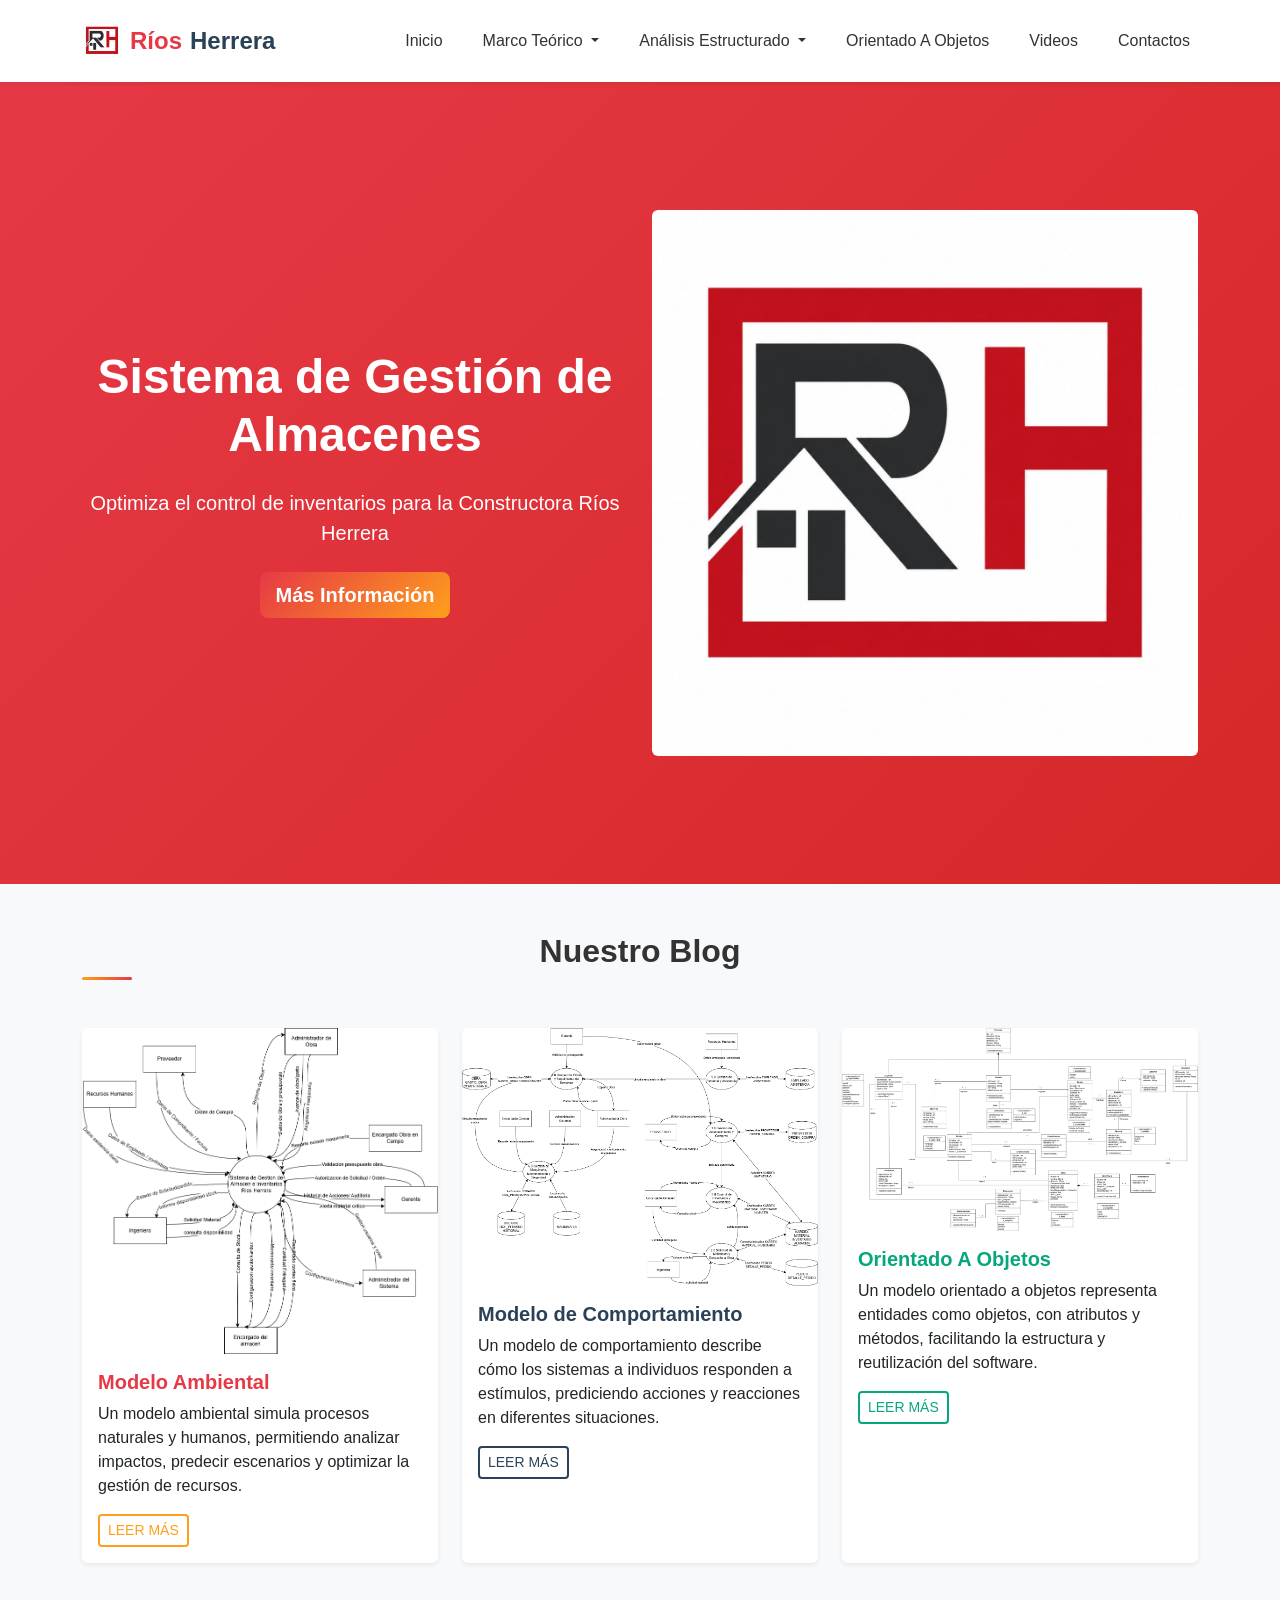
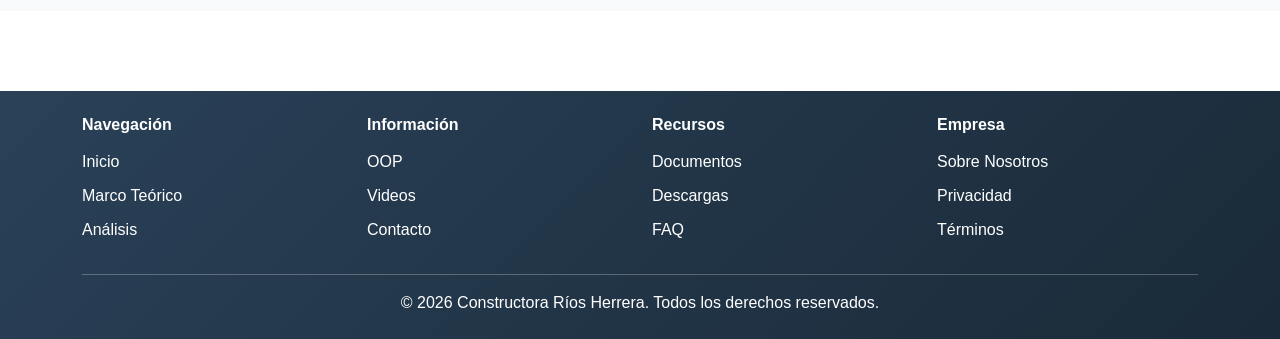
==== commit 25b9b3c5: "Arreglo" ====
--- a/index.html
+++ b/index.html
@@ -11,9 +11,10 @@
     <!-- NAVBAR -->
     <nav class="navbar navbar-expand-lg navbar-light bg-white shadow-sm sticky-top">
         <div class="container">
-            <a class="navbar-brand fw-bold" href="index.html">
-                <span class="text-primary">Ríos</span>
-                <span class="text-warning">Herrera</span>
+            <a class="navbar-brand fw-bold d-flex align-items-center gap-2" href="index.html">
+                <img src="public/img/logoEmpresaCons.jpeg" alt="Logo Ríos Herrera" style="max-height: 40px; max-width: 40px;">
+                <span style="color: #E63946">Ríos</span>
+                <span style="color: #2A4158">Herrera</span>
             </a>
             <button class="navbar-toggler" type="button" data-bs-toggle="collapse" data-bs-target="#navbarNav">
                 <span class="navbar-toggler-icon"></span>
@@ -29,8 +30,15 @@
                         </a>
                         <ul class="dropdown-menu" aria-labelledby="marcoDropdown">
                             <li><a class="dropdown-item" href="marco-teorico.html#introduccion">Introducción</a></li>
-                            <li><a class="dropdown-item" href="marco-teorico.html#antecedentes">Antecedentes</a></li>
+                            <li><a class="dropdown-item" href="marco-teorico.html#problema">Problema</a></li>
+                            <li><a class="dropdown-item" href="marco-teorico.html#antecedentes">Antecedentes del Problema</a></li>
                             <li><a class="dropdown-item" href="marco-teorico.html#planteamiento">Planteamiento del Problema</a></li>
+                            <li><a class="dropdown-item" href="marco-teorico.html#formulacion">Formulación del Problema</a></li>
+                            <li><a class="dropdown-item" href="marco-teorico.html#objetivos">Objetivos</a></li>
+                            <li><a class="dropdown-item" href="marco-teorico.html#hipotesis">Hipótesis</a></li>
+                            <li><a class="dropdown-item" href="marco-teorico.html#justificaciones">Justificaciones</a></li>
+                            <li><a class="dropdown-item" href="marco-teorico.html#metodologia">Metodología</a></li>
+                            <li><a class="dropdown-item" href="marco-teorico.html#anexos">Anexos</a></li>
                         </ul>
                     </li>
                     <li class="nav-item dropdown">
@@ -38,9 +46,28 @@
                             Análisis Estructurado
                         </a>
                         <ul class="dropdown-menu" aria-labelledby="analisisDropdown">
-                            <li><a class="dropdown-item" href="analisis-estructurado.html#declaracion">Declaración de Propósitos</a></li>
-                            <li><a class="dropdown-item" href="analisis-estructurado.html#diagrama">Diagrama de Contexto</a></li>
-                            <li><a class="dropdown-item" href="analisis-estructurado.html#eventos">Lista de Eventos</a></li>
+                            <li class="dropdown-submenu">
+                                <a class="dropdown-item dropdown-toggle" href="#" id="modeloAmbientalDropdown" role="button" data-bs-toggle="dropdown">
+                                    Modelo Ambiental
+                                </a>
+                                <ul class="dropdown-menu" aria-labelledby="modeloAmbientalDropdown">
+                                    <li><a class="dropdown-item" href="analisis-estructurado.html#declaracion">Declaración de Propósitos</a></li>
+                                    <li><a class="dropdown-item" href="analisis-estructurado.html#diagrama">Diagrama de Contexto</a></li>
+                                    <li><a class="dropdown-item" href="analisis-estructurado.html#eventos">Lista de Eventos</a></li>
+                                </ul>
+                            </li>
+                            <li class="dropdown-submenu">
+                                <a class="dropdown-item dropdown-toggle" href="#" id="modeloComportamientoDropdown" role="button" data-bs-toggle="dropdown">
+                                    Modelo de Comportamiento
+                                </a>
+                                <ul class="dropdown-menu" aria-labelledby="modeloComportamientoDropdown">
+                                    <li><a class="dropdown-item" href="analisis-estructurado.html#nivel0">Nivel Cero</a></li>
+                                    <li><a class="dropdown-item" href="analisis-estructurado.html#nivel1">Nivel 1</a></li>
+                                    <li><a class="dropdown-item" href="analisis-estructurado.html#nivel2">Nivel 2</a></li>
+                                    <li><a class="dropdown-item" href="analisis-estructurado.html#nivel2-proceso2">Nivel 2 - Proceso 2.0</a></li>
+                                    <li><a class="dropdown-item" href="analisis-estructurado.html#planificacion">Planificación de Actividades</a></li>
+                                </ul>
+                            </li>
                             <li><hr class="dropdown-divider"></li>
                             <li><a class="dropdown-item" href="modelo-er.html">Modelo ER</a></li>
                             <li><a class="dropdown-item" href="diagrama-procesos.html">Diagrama de Procesos</a></li>
@@ -71,16 +98,16 @@
     </nav>
 
     <!-- HERO -->
-    <section class="hero" style="background: linear-gradient(135deg, #1f3a93 0%, #2d5aa3 100%);">
+    <section class="hero" style="background: linear-gradient(135deg, #2C2C2C 0%, #1a1a1a 100%);">
         <div class="container text-white py-5">
             <div class="row align-items-center">
                 <div class="col-lg-6">
                     <h1 class="display-5 fw-bold mb-4">Sistema de Gestión de Almacenes</h1>
                     <p class="lead mb-4">Optimiza el control de inventarios para la Constructora Ríos Herrera</p>
-                    <a href="#blog" class="btn btn-warning btn-lg">Más Información</a>
+                    <a href="#blog" class="btn btn-lg" style="background: linear-gradient(135deg, #E63946 0%, #FF9F1C 100%); color: white; border: none; font-weight: bold;">Más Información</a>
                 </div>
                 <div class="col-lg-6">
-                    <img src="https://via.placeholder.com/400x300/ff8c00/ffffff?text=Sistema+Almacenes" alt="Sistema" class="img-fluid rounded">
+                    <img src="public/img/logoEmpresaCons.jpeg" alt="Sistema" class="img-fluid rounded" style="filter: none; opacity: 1;">
                 </div>
             </div>
         </div>
@@ -94,36 +121,36 @@
             <div class="row g-4">
                 <!-- Artículo 1 -->
                 <div class="col-md-4">
-                    <div class="card h-100 shadow-sm border-0">
-                        <img src="https://via.placeholder.com/300x200/1f3a93/ffffff?text=Modelo+Ambiental" class="card-img-top" alt="Modelo Ambiental">
+                    <div class="card h-100 shadow-sm border-0" style="border-top: 4px solid #FF9F1C;">
+                        <img src="public/img/modeloAmbiental/Modelo Ambiental.drawio.png" class="card-img-top" alt="Modelo Ambiental">
                         <div class="card-body">
-                            <h5 class="card-title text-primary">Modelo Ambiental</h5>
+                            <h5 class="card-title fw-bold" style="color: #E63946">Modelo Ambiental</h5>
                             <p class="card-text">Un modelo ambiental simula procesos naturales y humanos, permitiendo analizar impactos, predecir escenarios y optimizar la gestión de recursos.</p>
-                            <a href="marco-teorico.html#introduccion" class="btn btn-sm btn-outline-primary">LEER MÁS</a>
+                            <a href="analisis-estructurado.html#modelo-ambiental" class="btn btn-sm btn-outline" style="color: #FF9F1C; border-color: #FF9F1C; border-width: 2px;">LEER MÁS</a>
                         </div>
                     </div>
                 </div>
 
                 <!-- Artículo 2 -->
                 <div class="col-md-4">
-                    <div class="card h-100 shadow-sm border-0">
-                        <img src="https://via.placeholder.com/300x200/ff8c00/ffffff?text=Modelo+Comportamiento" class="card-img-top" alt="Modelo Comportamiento">
+                    <div class="card h-100 shadow-sm border-0" style="border-top: 4px solid #E63946;">
+                        <img src="public/img/modeloAmbiental/MA Nivel 1.drawio.png" class="card-img-top" alt="Modelo Comportamiento">
                         <div class="card-body">
-                            <h5 class="card-title text-warning">Modelo de Comportamiento</h5>
+                            <h5 class="card-title fw-bold" style="color: #2A4158">Modelo de Comportamiento</h5>
                             <p class="card-text">Un modelo de comportamiento describe cómo los sistemas a individuos responden a estímulos, prediciendo acciones y reacciones en diferentes situaciones.</p>
-                            <a href="analisis-estructurado.html#diagrama" class="btn btn-sm btn-outline-warning">LEER MÁS</a>
+                            <a href="analisis-estructurado.html#nivel1" class="btn btn-sm btn-outline" style="color: #2A4158; border-color: #2A4158; border-width: 2px;">LEER MÁS</a>
                         </div>
                     </div>
                 </div>
 
                 <!-- Artículo 3 -->
                 <div class="col-md-4">
-                    <div class="card h-100 shadow-sm border-0">
-                        <img src="https://via.placeholder.com/300x200/6c757d/ffffff?text=Orientado+Objetos" class="card-img-top" alt="Orientado Objetos">
+                    <div class="card h-100 shadow-sm border-0" style="border-top: 4px solid #06A77D;">
+                        <img src="public/img/UML.png" class="card-img-top" alt="Orientado Objetos">
                         <div class="card-body">
-                            <h5 class="card-title text-secondary">Orientado A Objetos</h5>
+                            <h5 class="card-title fw-bold" style="color: #06A77D">Orientado A Objetos</h5>
                             <p class="card-text">Un modelo orientado a objetos representa entidades como objetos, con atributos y métodos, facilitando la estructura y reutilización del software.</p>
-                            <a href="orientado-objetos.html#definicion" class="btn btn-sm btn-outline-secondary">LEER MÁS</a>
+                            <a href="orientado-objetos.html#definicion" class="btn btn-sm btn-outline" style="color: #06A77D; border-color: #06A77D; border-width: 2px;">LEER MÁS</a>
                         </div>
                     </div>
                 </div>
@@ -170,11 +197,33 @@
             </div>
             <hr class="bg-secondary">
             <div class="text-center">
-                <p class="mb-0">&copy; 2024 Constructora Ríos Herrera. Todos los derechos reservados.</p>
+                <p class="mb-0">&copy; 2026 Constructora Ríos Herrera. Todos los derechos reservados.</p>
             </div>
         </div>
     </footer>
 
     <script src="https://cdn.jsdelivr.net/npm/bootstrap@5.3.0/dist/js/bootstrap.bundle.min.js"></script>
+    <script>
+        // Fix para submenús anidados en Bootstrap
+        document.querySelectorAll('.dropdown-submenu > a').forEach(function(element) {
+            element.addEventListener('click', function(e) {
+                e.preventDefault();
+                let menu = this.nextElementSibling;
+                if (menu) {
+                    menu.classList.toggle('show');
+                }
+            });
+        });
+
+        // Cerrar submenús cuando se abre otro
+        document.querySelectorAll('.dropdown-submenu').forEach(function(item) {
+            item.addEventListener('shown.bs.dropdown', function() {
+                let submenu = this.querySelector('.dropdown-menu');
+                if (submenu) {
+                    submenu.classList.add('show');
+                }
+            });
+        });
+    </script>
 </body>
 </html>
